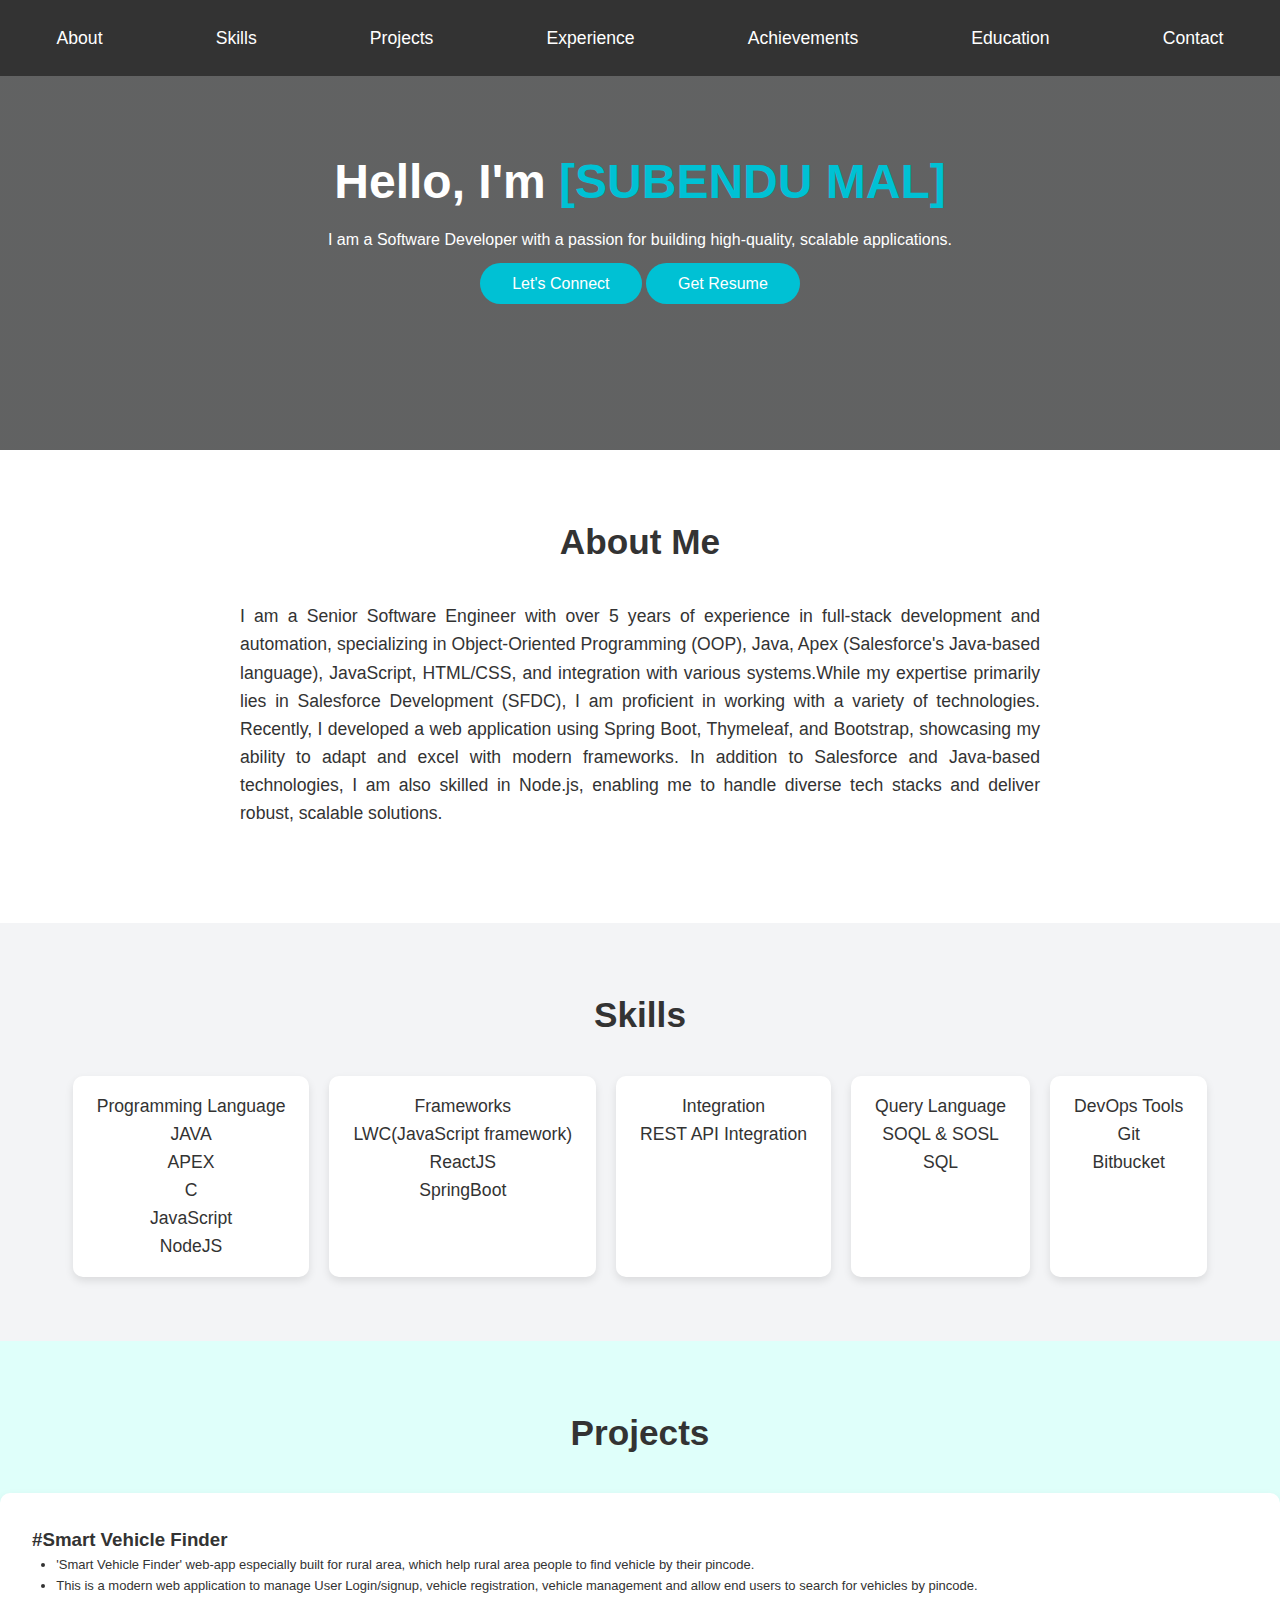
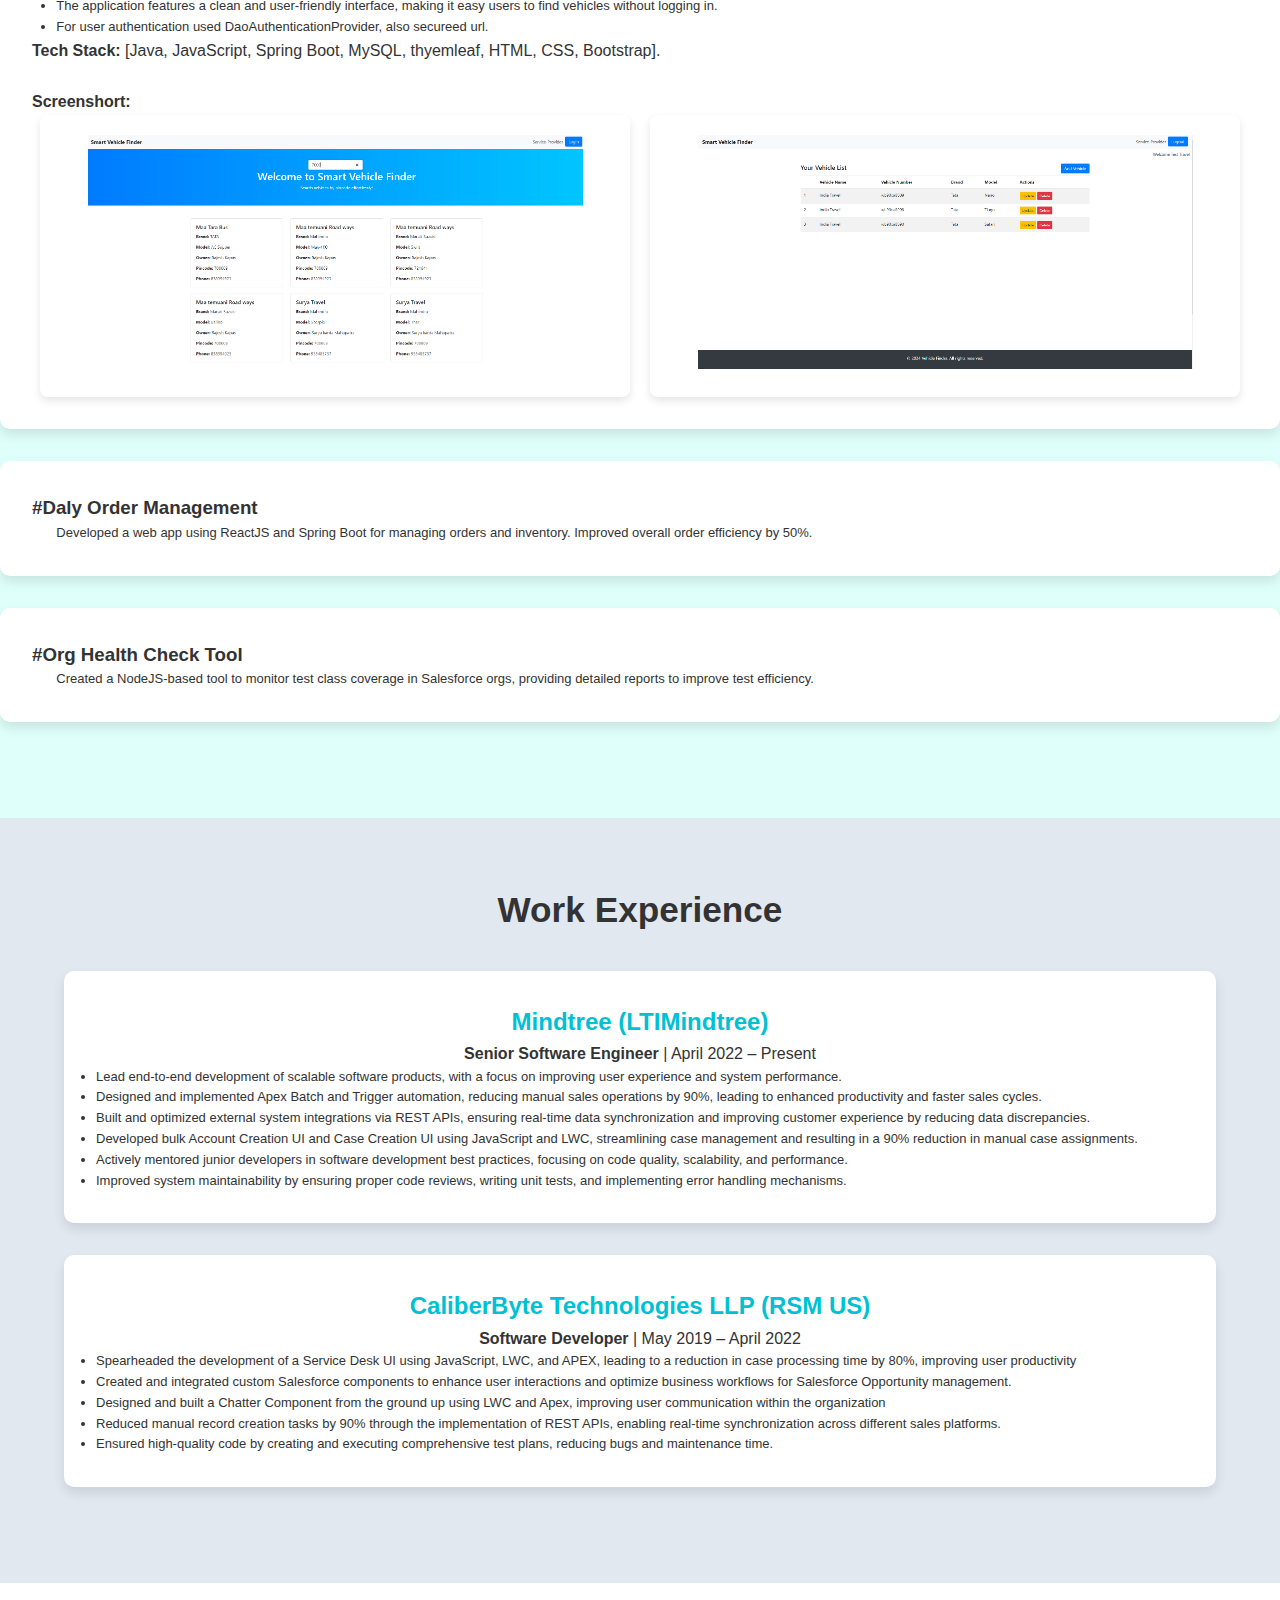
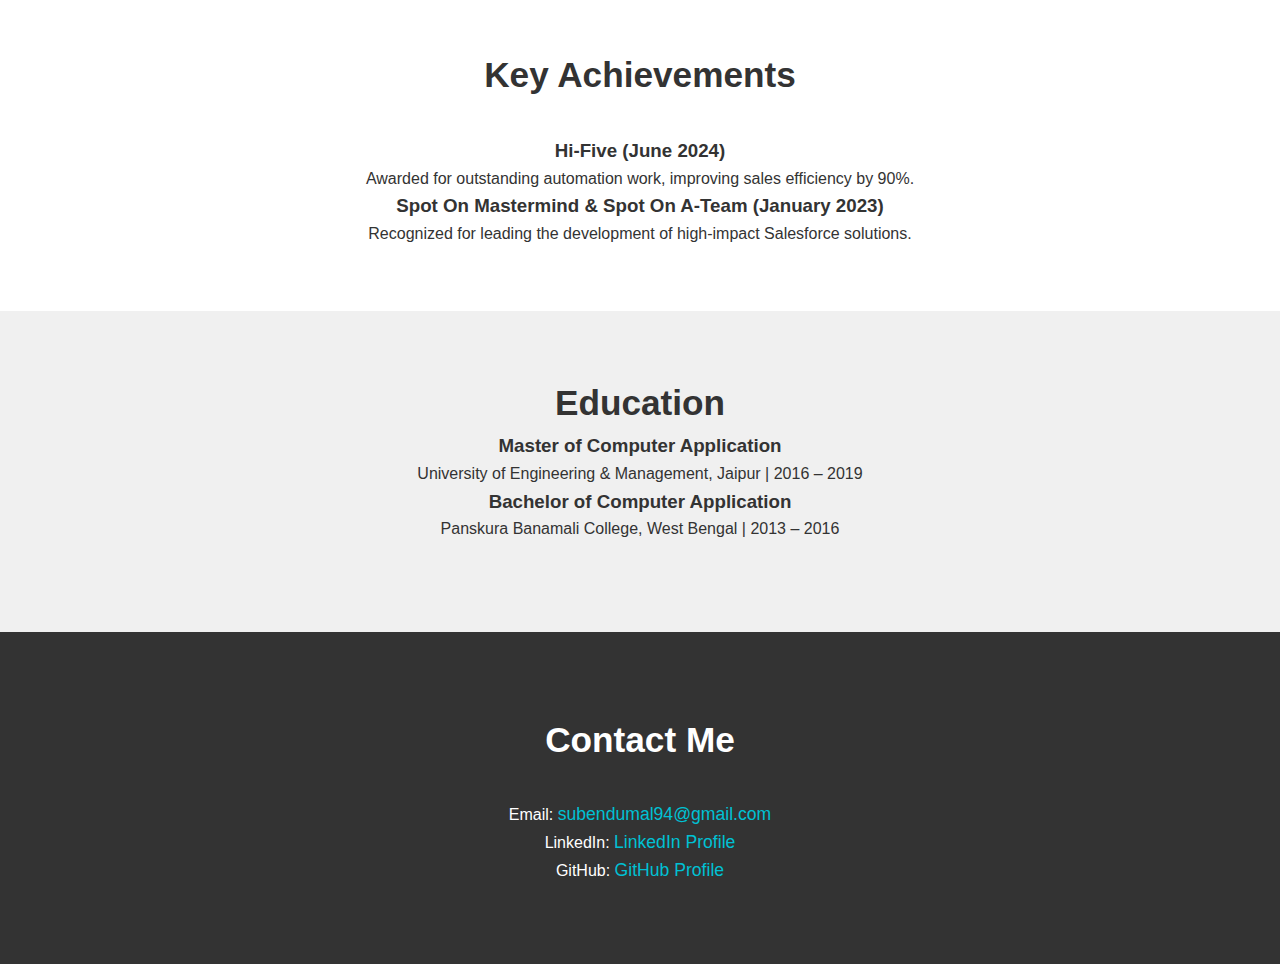
==== index.html @ 85cc753c "Update index.html" ====
<!DOCTYPE html>
<html lang="en">
<head>
    <meta charset="UTF-8">
    <meta name="viewport" content="width=device-width, initial-scale=1.0">
    <title>subendu | Portfolio</title>
    <link rel="stylesheet" href="style.css">
</head>
<body>
    <header class="header">
        <div class="container">
            <nav>
                <ul class="nav-links">
                    <li><a href="#about">About</a></li>
                    <li><a href="#skills">Skills</a></li>
                    <li><a href="#projects">Projects</a></li>
                    <li><a href="#experience">Experience</a></li>
                    <li><a href="#key-achivment">Achievements</a></li>
                    <li><a href="#education">Education</a></li>
                    <li><a href="#contact">Contact</a></li>
                </ul>
            </nav>
        </div>
    </header>

    <section id="home" class="home-section">
        <div class="home-content">
            <h1>Hello, I'm <span class="highlight">[SUBENDU MAL]</span></h1>
            <p style="padding-bottom: 3%;">I am a Software Developer with a passion for building high-quality, scalable
                applications.</p>
            <a href="#contact" class="btn-primary">Let's Connect</a>
            <a href="https://media.instahyre.com/resume/2824189/553684f0a5/Subendu_Mal.pdf" target="_blank" onclick=""
                class="btn-primary">Get Resume</a>
        </div>
    </section>

    <section id="about" class="about-section">
        <div class="container">
            <h2>About Me</h2>
            <p style="text-align: justify;">
                I am a Senior Software Engineer with over 5 years of experience in full-stack development and
                automation,
                specializing in Object-Oriented Programming (OOP), Java, Apex (Salesforce's Java-based language),
                JavaScript,
                HTML/CSS, and integration with various systems.While my expertise primarily lies in Salesforce
                Development (SFDC),
                I am proficient in working with a variety of technologies. Recently, I developed a web application using
                Spring Boot,
                Thymeleaf, and Bootstrap, showcasing my ability to adapt and excel with modern frameworks.
                In addition to Salesforce and Java-based technologies, I am also skilled in Node.js, enabling me to
                handle diverse
                tech stacks and deliver robust, scalable solutions.

            </p>
        </div>
    </section>

    <section id="skills" class="skills-section">
        <div class="container">
            <h2>Skills</h2>
            <ul>
                <li>
                    Programming Language
                    <div>JAVA</div>
                    <div>APEX</div>
                    <div>C</div>
                    <div>JavaScript</div>
                    <div>NodeJS</div>
                </li>
                <li> Frameworks
                    <div>LWC(JavaScript framework)</div>
                    <div>ReactJS</div>
                    <div>SpringBoot</div>
                </li>
                <li>Integration
                    <div>REST API Integration</div>
                </li>
                <li>Query Language
                    <div>SOQL & SOSL</div>
                    <div>SQL</div>
                </li>
                <li>DevOps Tools
                    <div>Git</div>
                    <div>Bitbucket</div>
                </li>
            </ul>
        </div>
    </section>

    <section id="projects" class="projects-section">
        <div class="container">
            <h2>Projects</h2>
            <div class="project">
                <div class="project-details">
                    <div>
                        <h3>#Smart Vehicle Finder</h3>

                    </div>


                    <ul class="project-description" style="list-style-type:disc">
                        <li><span>'Smart Vehicle Finder'</span> web-app especially built for rural area, which
                            help rural area people to find vehicle by their pincode. </li>
                        <li>This is a modern web application to manage User Login/signup, vehicle registration, vehicle
                            management and allow end users to search for vehicles by pincode. </li>
                        <li>The application features a clean and user-friendly interface, making it easy users to find
                            vehicles without logging in.</li>
                        <li>For user authentication used DaoAuthenticationProvider, also secureed url.</li>
                    </ul>
                    <strong>Tech Stack: </strong> [Java, JavaScript, Spring Boot, MySQL, thyemleaf, HTML, CSS,
                    Bootstrap].
                    <p></p>

                </div>
                <div class="project-screenshort">
                    <br />
                    <p><strong>Screenshort:</strong> </p>
                    <div class="grid-container">
                        <!-- Grid Item 1 -->
                        <div class="grid-item">
                            <img src="/asset/svf-home-page.png" title="Home page" class="screeshot-img"
                                alt="Home Page" />
                        </div>
                        <div class="grid-item">
                            <img src="/asset/svf-vehicle-owner-home.png" title="Vehicle Owner Home"
                                class="screeshot-img" alt="Home Page" />
                        </div>
                    </div>
                </div>

            </div>

            <div class="project">
                <div class="project-details">
                    <h3>#Daly Order Management</h3>
                    <p class="project-description">
                        Developed a web app using ReactJS and Spring Boot for managing orders and inventory. Improved
                        overall order efficiency by 50%.
                    </p>
                </div>

            </div>
            <div class="project">
                <div class="project-details">
                    <h3>#Org Health Check Tool</h3>
                    <p class="project-description">
                        Created a NodeJS-based tool to monitor test class coverage in Salesforce orgs, providing
                        detailed reports to improve test efficiency.
                    </p>
                </div>
            </div>
        </div>
    </section>

    <section id="experience" class="experience-section">
        <div class="container">
            <h2>Work Experience</h2>
            <div class="job">
                <h3>Mindtree (LTIMindtree)</h3>
                <p><strong>Senior Software Engineer</strong> | April 2022 – Present</p>
                <p></p>
                <ul style="list-style-type:disc; text-align: justify; font-size: small;">
                    <li>Lead end-to-end development of scalable software products, with a focus on
                        improving user experience and system performance.
                    </li>
                    <li>Designed and implemented Apex Batch and Trigger automation, reducing
                        manual sales operations by 90%, leading to enhanced productivity and faster
                        sales cycles.
                    </li>
                    <li>Built and optimized external system integrations via REST APIs, ensuring
                        real-time data synchronization and improving customer experience by
                        reducing data discrepancies.
                    </li>
                    <li>
                        Developed bulk Account Creation UI and Case Creation UI using JavaScript
                        and LWC, streamlining case management and resulting in a 90% reduction in
                        manual case assignments.

                    </li>
                    <li>
                        Actively mentored junior developers in software development best practices,
                        focusing on code quality, scalability, and performance.

                    </li>
                    <li>
                        Improved system maintainability by ensuring proper code reviews, writing unit
                        tests, and implementing error handling mechanisms.

                    </li>
                </ul>
            </div>
            <div class="job">
                <h3>CaliberByte Technologies LLP (RSM US)</h3>
                <p><strong>Software Developer</strong> | May 2019 – April 2022</p>
                <p></p>
                <ul style="list-style-type:disc; text-align: justify; font-size: small;">
                    <li>Spearheaded the development of a Service Desk UI using JavaScript,
                        LWC, and APEX, leading to a reduction in case processing time by 80%,
                        improving user productivity</li>
                    <li>Created and integrated custom Salesforce components to enhance user
                        interactions and optimize business workflows for Salesforce Opportunity
                        management.
                    </li>
                    <li>
                        Designed and built a Chatter Component from the ground up using LWC
                        and Apex, improving user communication within the organization
                    </li>
                    <li>
                        Reduced manual record creation tasks by 90% through the implementation
                        of REST APIs, enabling real-time synchronization across different sales
                        platforms.

                    </li>
                    <li>
                        Ensured high-quality code by creating and executing comprehensive test
                        plans, reducing bugs and maintenance time.
                    </li>
                </ul>
            </div>
        </div>
    </section>

    <section id="key-achivment" class="key-achivment">
        <div class="container">
            <h2>Key Achievements</h2>
            </div>
            <div>
                <h3>Hi-Five (June 2024)</h3>
                <p>Awarded for outstanding automation work, improving sales efficiency by 90%.</p>
            </div>
            <div>
                <h3>Spot On Mastermind & Spot On A-Team (January 2023)</h3>
                <p>Recognized for leading the development of high-impact Salesforce solutions.</p>
            </div>
        </div>
    </section>

    <section id="education" class="education-section">
        <div class="container">
            <h2 style="margin-bottom: 0rem;">Education</h2>
            <div class="education">
                <h3>Master of Computer Application</h3>
                <p>University of Engineering & Management, Jaipur
                    | 2016 – 2019</p>
            </div>
            <div style="margin-bottom: 2%;">
                <h3>Bachelor of Computer Application</h3>
                <p>Panskura Banamali College, West Bengal | 2013 – 2016</p>
            </div>
        </div>
    </section>

    <section id="contact" class="contact-section">
        <div class="container">
            <h2>Contact Me</h2>
            <ul>
                <li>Email: <a href="mailto:subendumal94@gmail.com">subendumal94@gmail.com</a></li>
                <li>LinkedIn: <a href="https://www.linkedin.com/in/subendu-mal" target="_blank">LinkedIn Profile</a>
                </li>
                <li>GitHub: <a href="https://github.com/subendu12345" target="_blank">GitHub Profile</a></li>
            </ul>
        </div>
    </section>


</body>
<script>
   
</script>
</html>
---- style.css ----
/* Reset and Basic Styles */
* {
    margin: 0;
    padding: 0;
    box-sizing: border-box;
}

body {
    font-family: 'Poppins', sans-serif;
    background-color: #f3f4f6;
    color: #333;
    line-height: 1.6;
    scroll-behavior: smooth;
}

a {
    text-decoration: none;
    color: inherit;
}

ul {
    list-style: none;
}

/* Header Styling */
.header {
    background-color: #333;
    padding: 1.5rem 0;
    position: fixed;
    width: 100%;
    top: 0;
    z-index: 999;
    transition: background-color 0.3s;
}

.header.scrolled {
    background-color: rgba(0, 0, 0, 0.8);
}

.nav-links {
    display: flex;
    justify-content: space-around;
    font-size: 1.1rem;
}

.nav-links a {
    color: #fff;
    padding: 0.5rem 1rem;
    transition: color 0.3s ease;
}

.nav-links a:hover {
    color: #00c1d4;
}

/* Home Section Styling */
.home-section {
    display: flex;
    align-items: center;
    justify-content: center;
    height: 50vh;
    background: linear-gradient(rgba(0, 0, 0, 0.6), rgba(0, 0, 0, 0.6)), url('your-background-image.jpg') center/cover no-repeat;
    color: white;
    text-align: center;
    padding: 0 20px;
}

.home-content h1 {
    font-size: 3rem;
    margin-bottom: 1rem;
    line-height: 1.2;
}

.highlight {
    color: #00c1d4;
}

.btn-primary {
    background-color: #00c1d4;
    padding: 0.75rem 2rem;
    color: white;
    border-radius: 30px;
    font-size: 1rem;
    transition: background-color 0.3s ease;
    margin-top: 1.5rem;
}

.btn-primary:hover {
    background-color: #009ca8;
}

/* Sections */
section {
    padding: 4rem 0;
    text-align: center;
}

h2 {
    margin-bottom: 2rem;
    font-size: 2.2rem;
}

/* About Section */
.about-section {
    background-color: #fff;
    padding: 5%;
}

.about-section p {
    font-size: 1.1rem;
    margin-bottom: 2rem;
    max-width: 800px;
    margin-left: auto;
    margin-right: auto;
}

/* Skills Section */
.skills-section {
    background-color: #f3f4f6;
}

.skills-section ul {
    display: flex;
    justify-content: center;
    flex-wrap: wrap;
    gap: 20px;
}

.skills-section ul li {
    background-color: #fff;
    padding: 1rem 1.5rem;
    border-radius: 10px;
    box-shadow: 0 4px 8px rgba(0, 0, 0, 0.1);
    font-size: 1.1rem;
    transition: transform 0.3s;
}

.skills-section ul li:hover {
    transform: translateY(-5px);
}

/* Experience Section */
.experience-section {
    background-color: #e2e8f0;
    padding: 5%;
}

.job {
    background-color: white;
    margin-bottom: 2rem;
    padding: 2rem;
    border-radius: 10px;
    box-shadow: 0 6px 12px rgba(0, 0, 0, 0.1);
    transition: box-shadow 0.3s ease;
}

.job:hover {
    box-shadow: 0 10px 20px rgba(0, 0, 0, 0.15);
}

.job h3 {
    font-size: 1.5rem;
    color: #00c1d4;
}

/* Projects Section */
.projects-section {
    background-color: #dffffa;
}

.project {
    background-color: #ffffff;
    margin-bottom: 2rem;
    padding: 2rem;
    border-radius: 10px;
    box-shadow: 0 6px 12px rgba(0, 0, 0, 0.1);
    transition: box-shadow 0.3s ease;
}

.project:hover {
    box-shadow: 0 10px 20px rgba(0, 0, 0, 0.15);
}

/* Contact Section */
.contact-section {
    background-color: #333;
    color: white;
    padding: 5rem 0;
}

.contact-section ul li a {
    color: #00c1d4;
    font-size: 1.1rem;
    margin-bottom: 10px;
}

.education-section{
    background-color: #f0f0f0
   
}

.key-achivment{
    background-color: #ffffff;
}
.project-details{
    text-align: justify;
}
.project-description{
    padding-left: 2%;
    font-size: 13px;
    width: 80%;
}

.project-screenshort{
    text-align: justify;
}
.screeshot-img{
    width: 90%;
}

.grid-container {
    display: grid; /* Enable grid layout */
    grid-template-columns: repeat(2, 1fr); /* 3 equal columns */
    gap: 20px; /* Space between items */
    grid-template-rows: auto; /* Rows will adjust based on content */
    max-width: 1200px;
    margin: 0 auto;
}

/* Style for each grid item */
.grid-item {
    
    padding: 20px;
    text-align: center;
    border-radius: 8px;
    box-shadow: 0 4px 8px rgba(0, 0, 0, 0.1);
}

/* Responsive design: Adjust grid on smaller screens */
@media screen and (max-width: 768px) {
    .grid-container {
        grid-template-columns: repeat(2, 1fr); /* 2 columns on smaller screens */
    }
}

@media screen and (max-width: 480px) {
    .grid-container {
        grid-template-columns: 1fr; /* 1 column on extra small screens */
    }
}
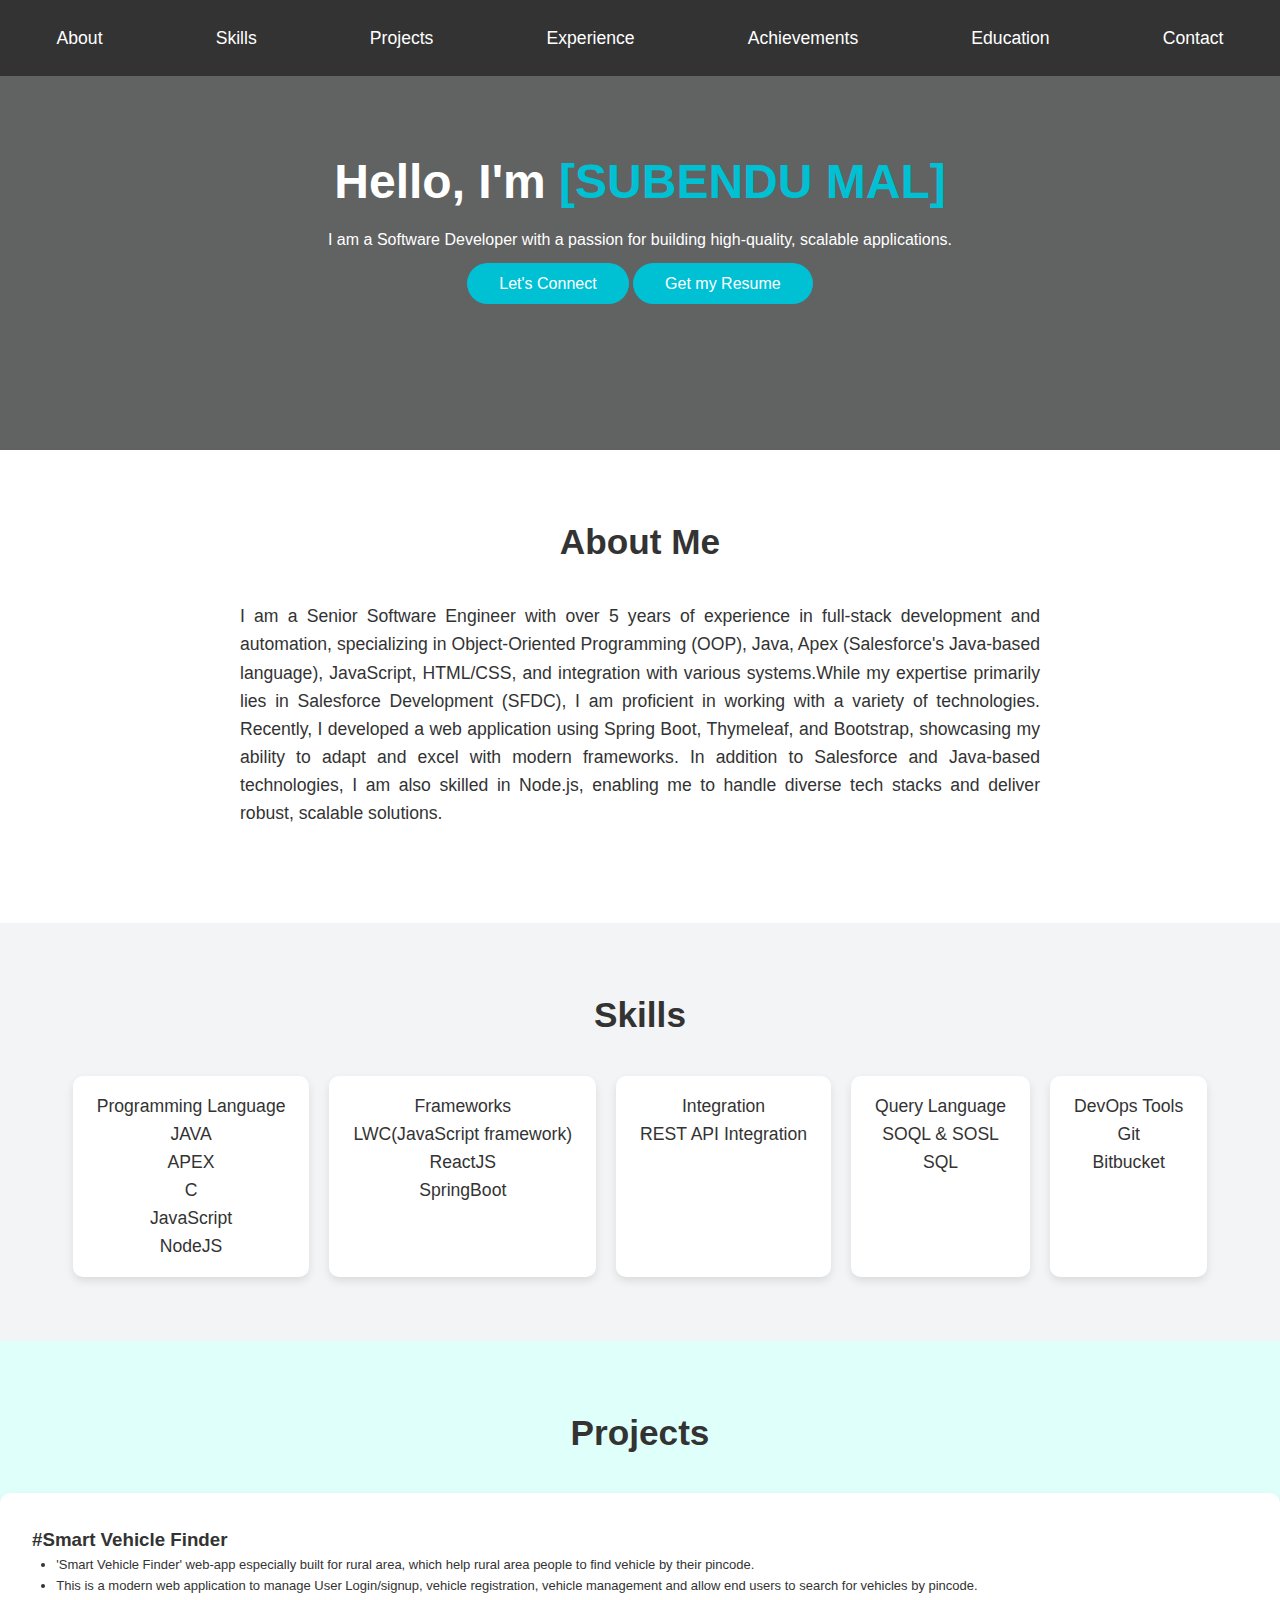
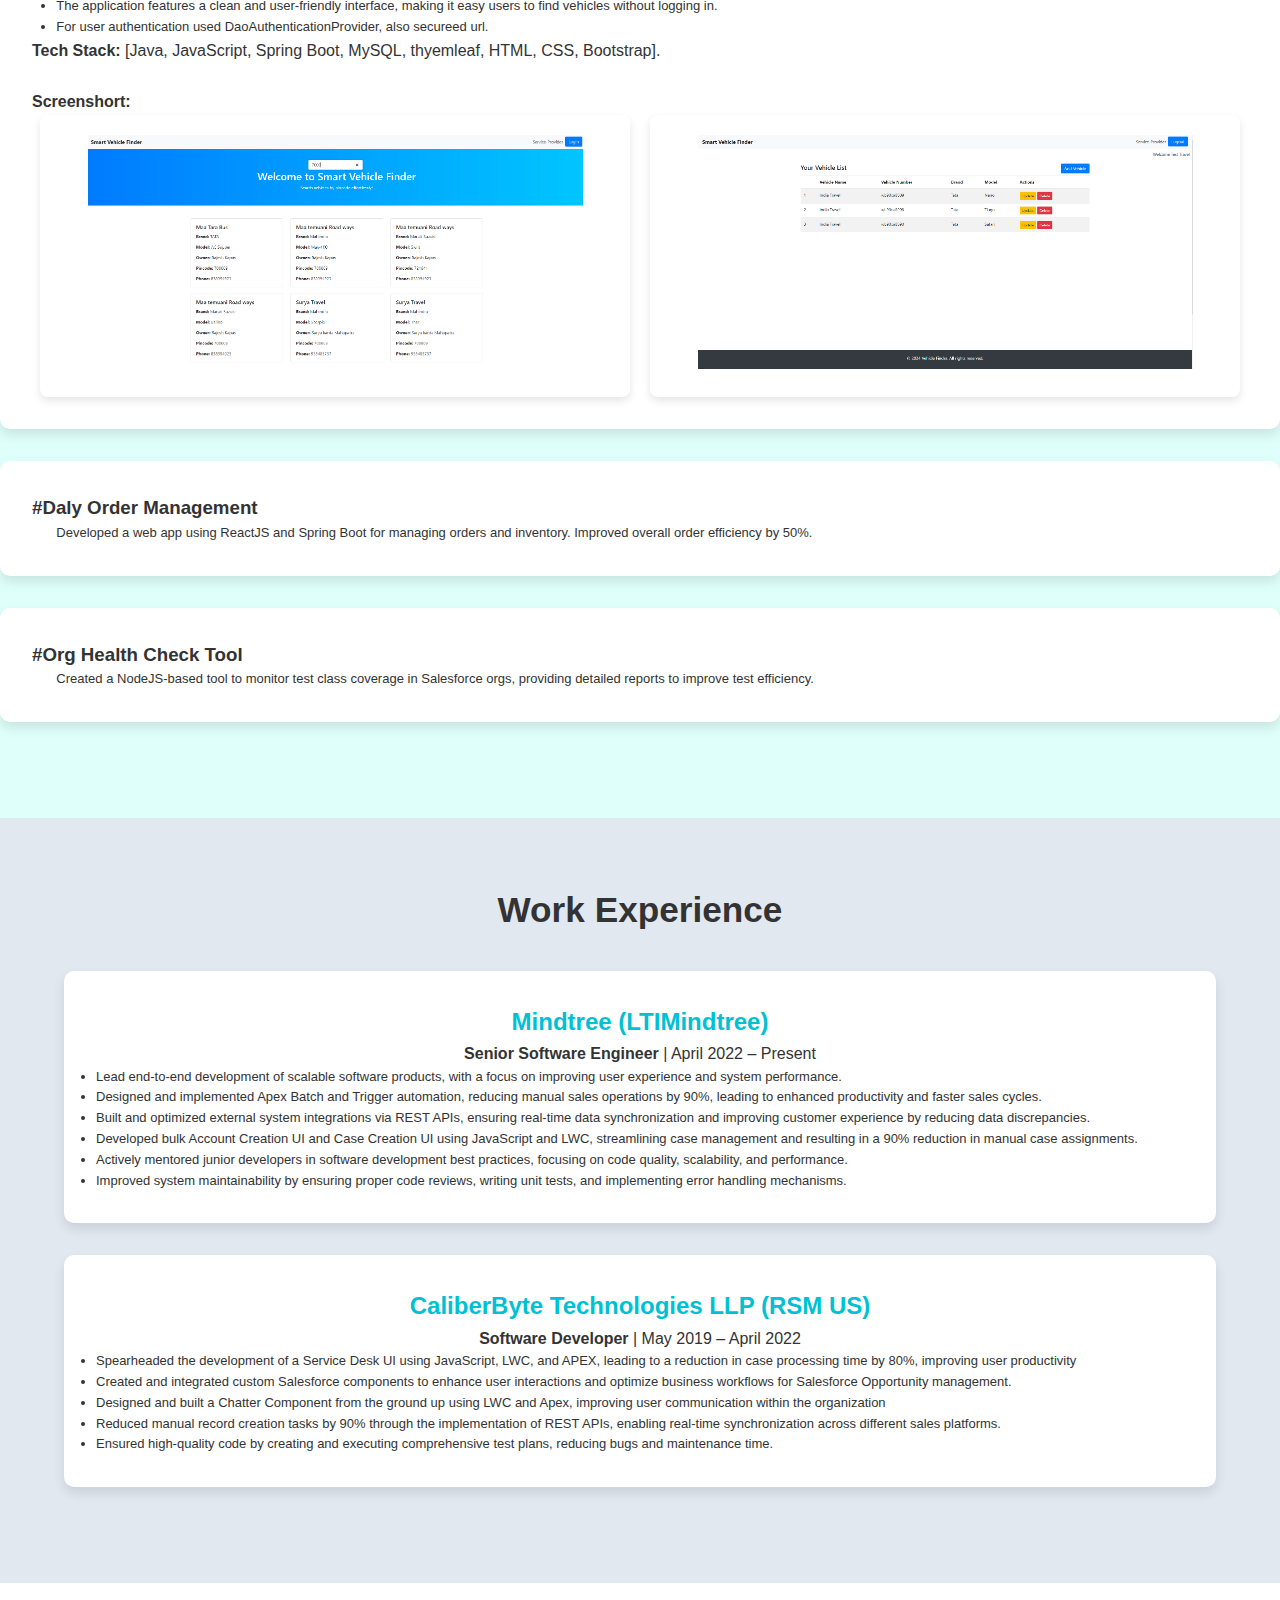
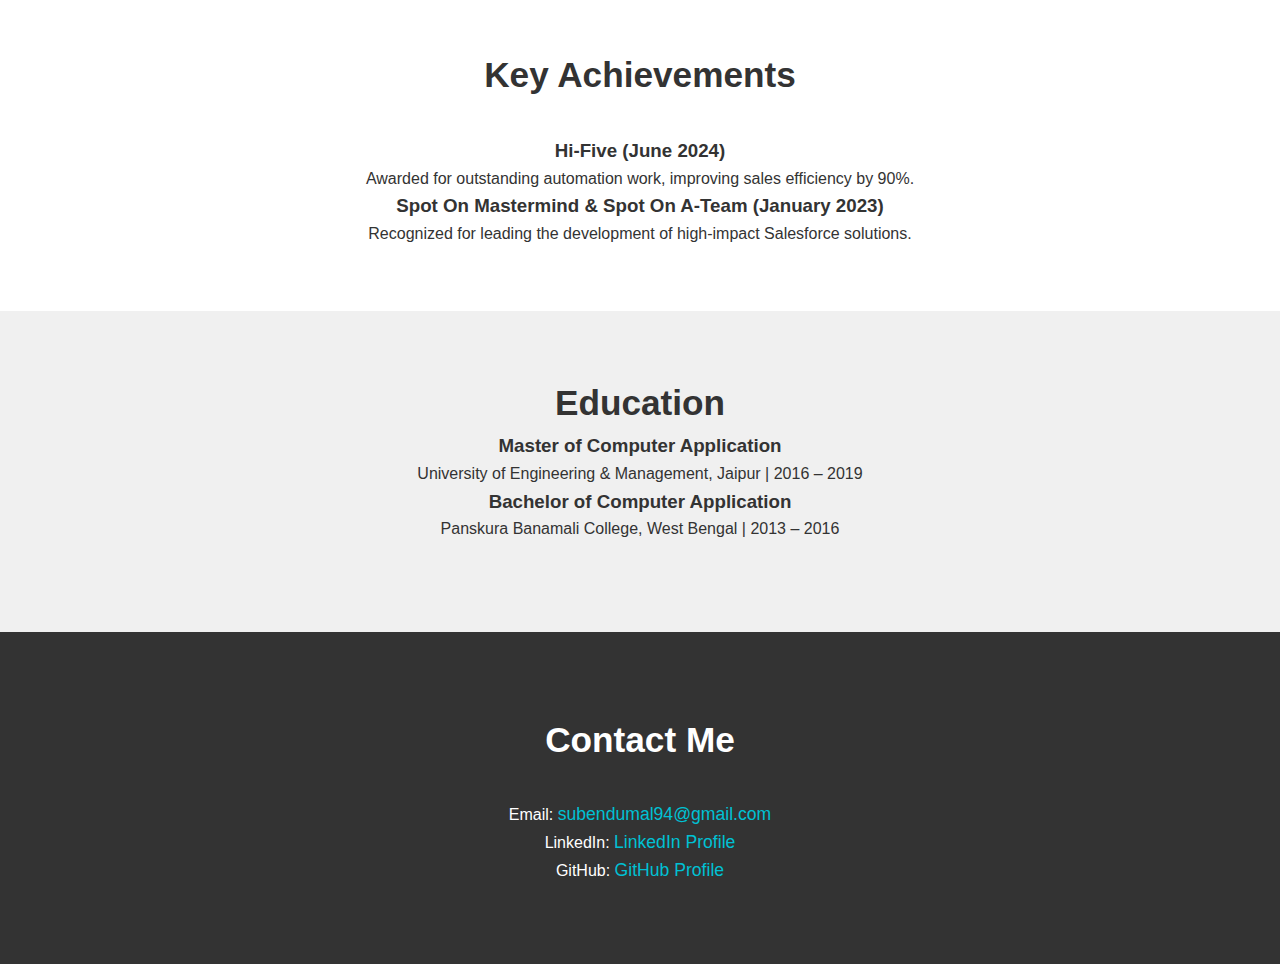
==== commit d73d2c6d: "commit" ====
--- a/index.html
+++ b/index.html
@@ -1,11 +1,13 @@
 <!DOCTYPE html>
 <html lang="en">
+
 <head>
     <meta charset="UTF-8">
     <meta name="viewport" content="width=device-width, initial-scale=1.0">
     <title>subendu | Portfolio</title>
     <link rel="stylesheet" href="style.css">
 </head>
+
 <body>
     <header class="header">
         <div class="container">
@@ -29,8 +31,8 @@
             <p style="padding-bottom: 3%;">I am a Software Developer with a passion for building high-quality, scalable
                 applications.</p>
             <a href="#contact" class="btn-primary">Let's Connect</a>
-            <a href="https://media.instahyre.com/resume/2824189/553684f0a5/Subendu_Mal.pdf" target="_blank" onclick=""
-                class="btn-primary">Get Resume</a>
+            <a href="https://media.instahyre.com/resume/2824189/15f192206b/Subendu_Mal.pdf" target="_blank" onclick=""
+                class="btn-primary">Get my Resume</a>
         </div>
     </section>
 
@@ -265,6 +267,7 @@
 
 </body>
 <script>
-   
+
 </script>
+
 </html>
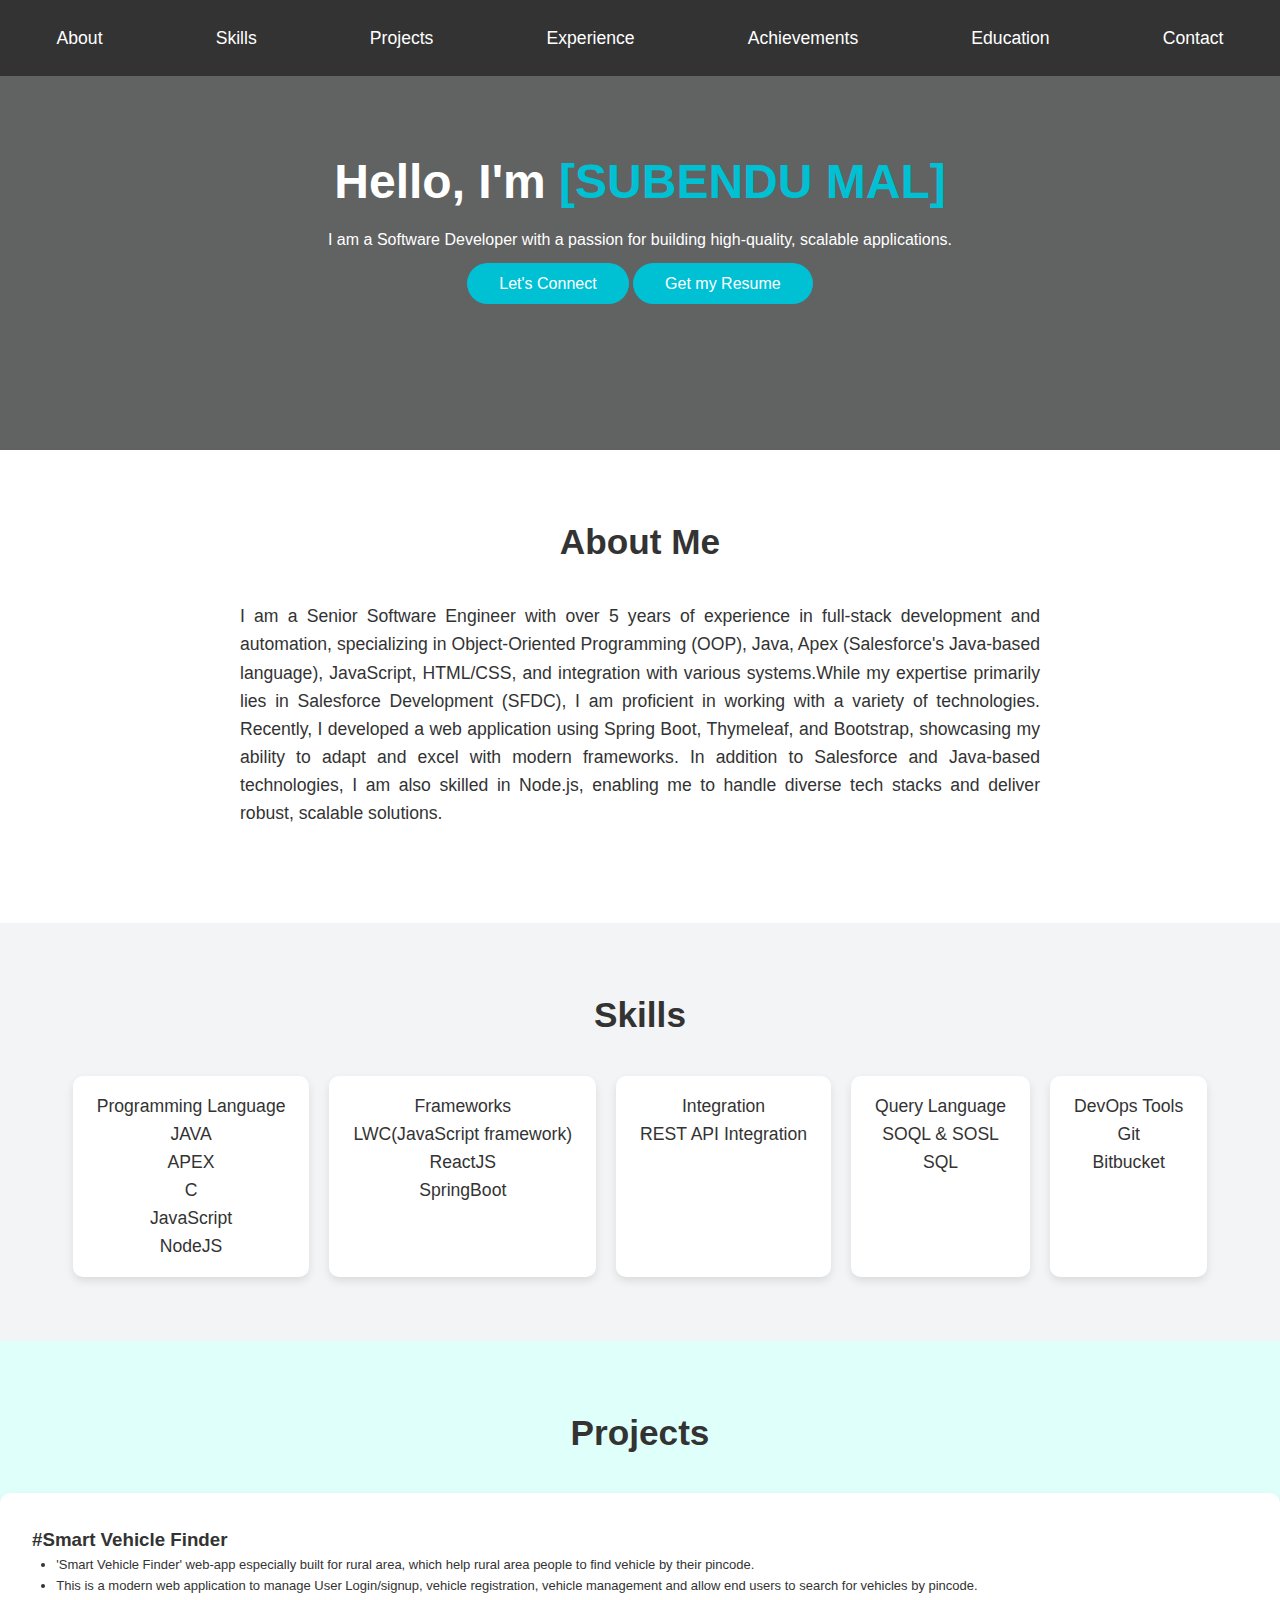
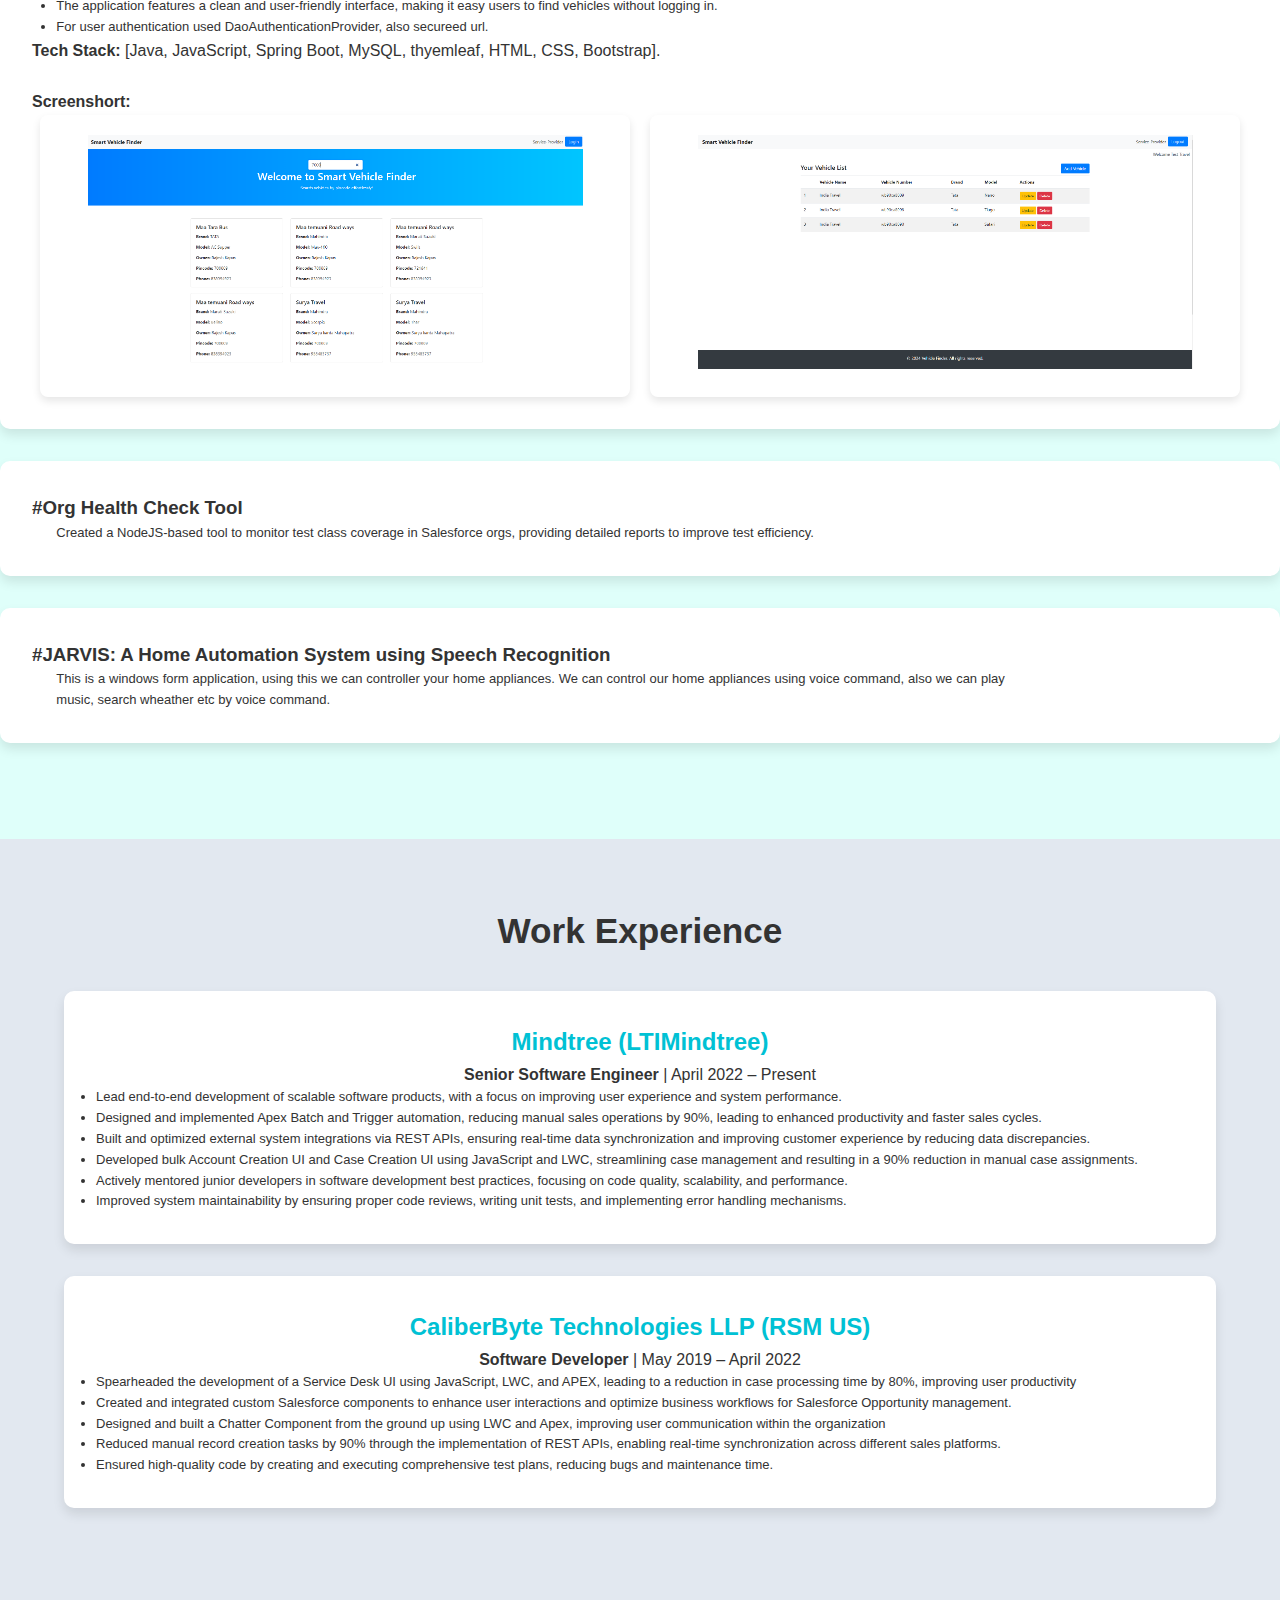
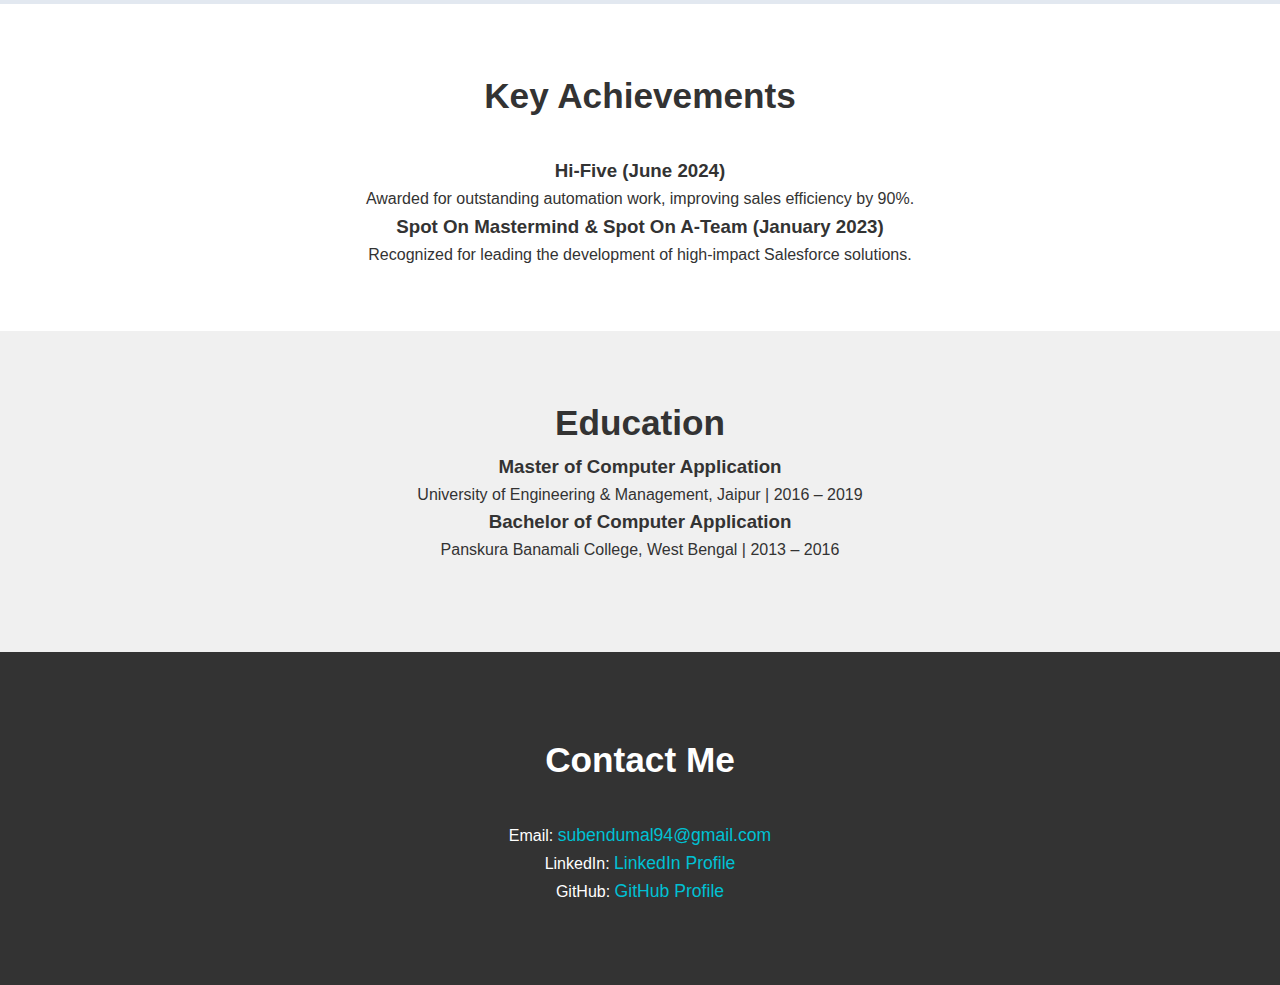
==== commit 05b57389: "edit page" ====
--- a/index.html
+++ b/index.html
@@ -134,20 +134,20 @@
 
             <div class="project">
                 <div class="project-details">
-                    <h3>#Daly Order Management</h3>
-                    <p class="project-description">
-                        Developed a web app using ReactJS and Spring Boot for managing orders and inventory. Improved
-                        overall order efficiency by 50%.
-                    </p>
-                </div>
-
-            </div>
-            <div class="project">
-                <div class="project-details">
                     <h3>#Org Health Check Tool</h3>
                     <p class="project-description">
                         Created a NodeJS-based tool to monitor test class coverage in Salesforce orgs, providing
                         detailed reports to improve test efficiency.
+                    </p>
+                </div>
+
+            </div>
+            <div class="project">
+                <div class="project-details">
+                    <h3>#JARVIS: A Home Automation System using Speech Recognition</h3>
+                    <p class="project-description">
+                        This is a windows form application, using this we can controller your home appliances.
+                        We can control our home appliances using voice command, also we can play music, search wheather etc by voice command.  
                     </p>
                 </div>
             </div>
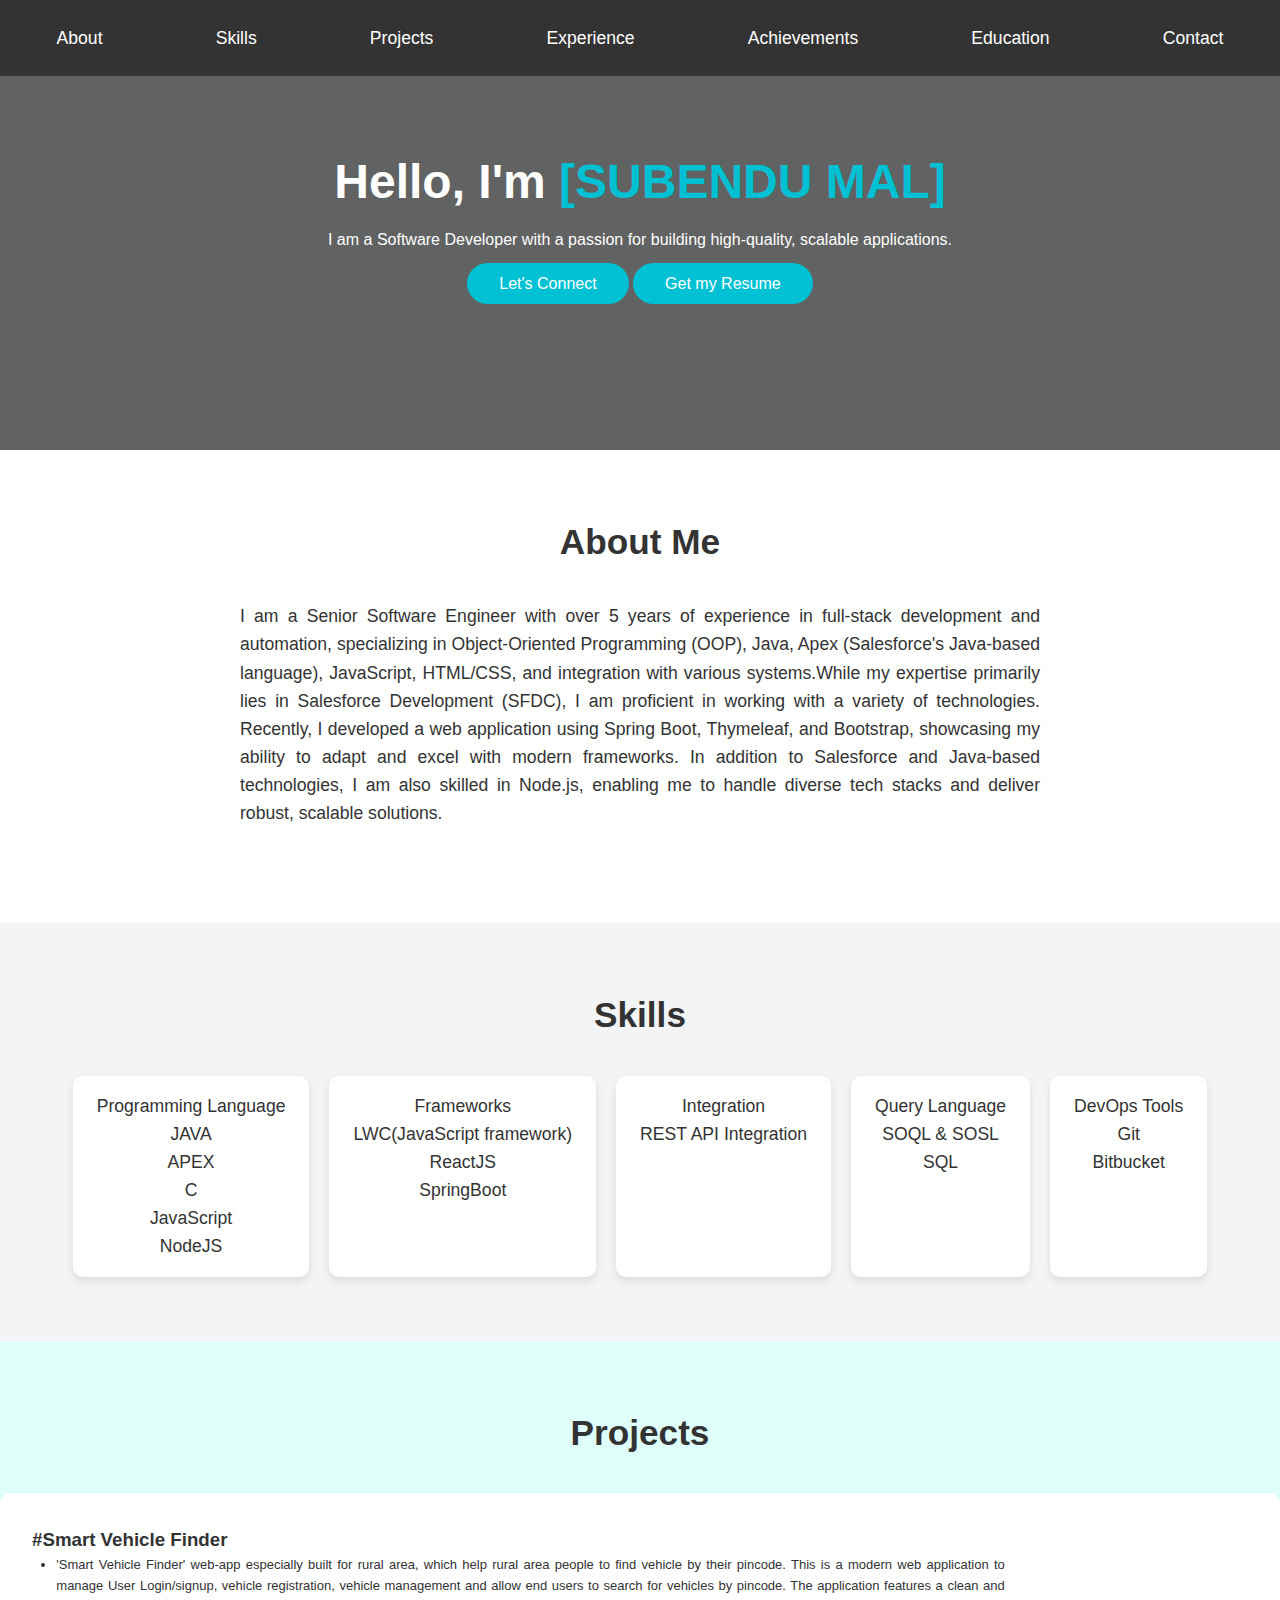
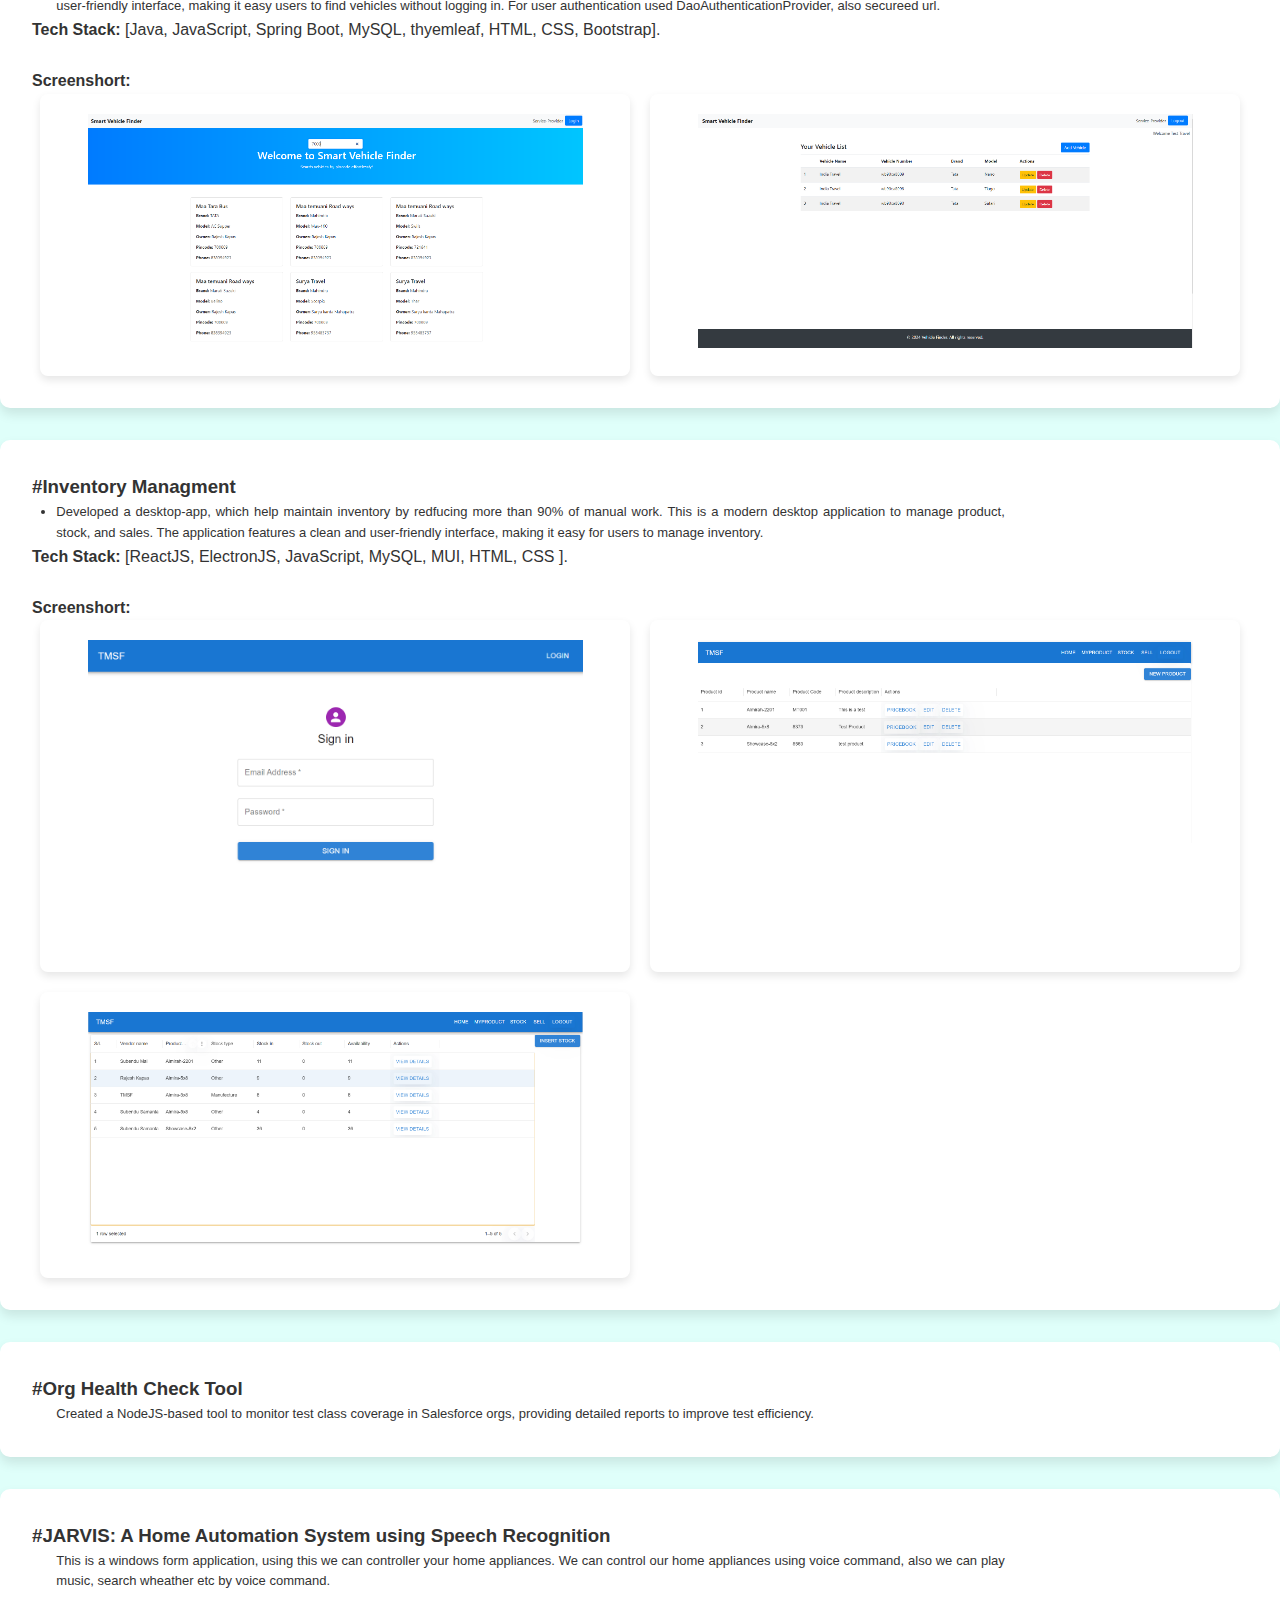
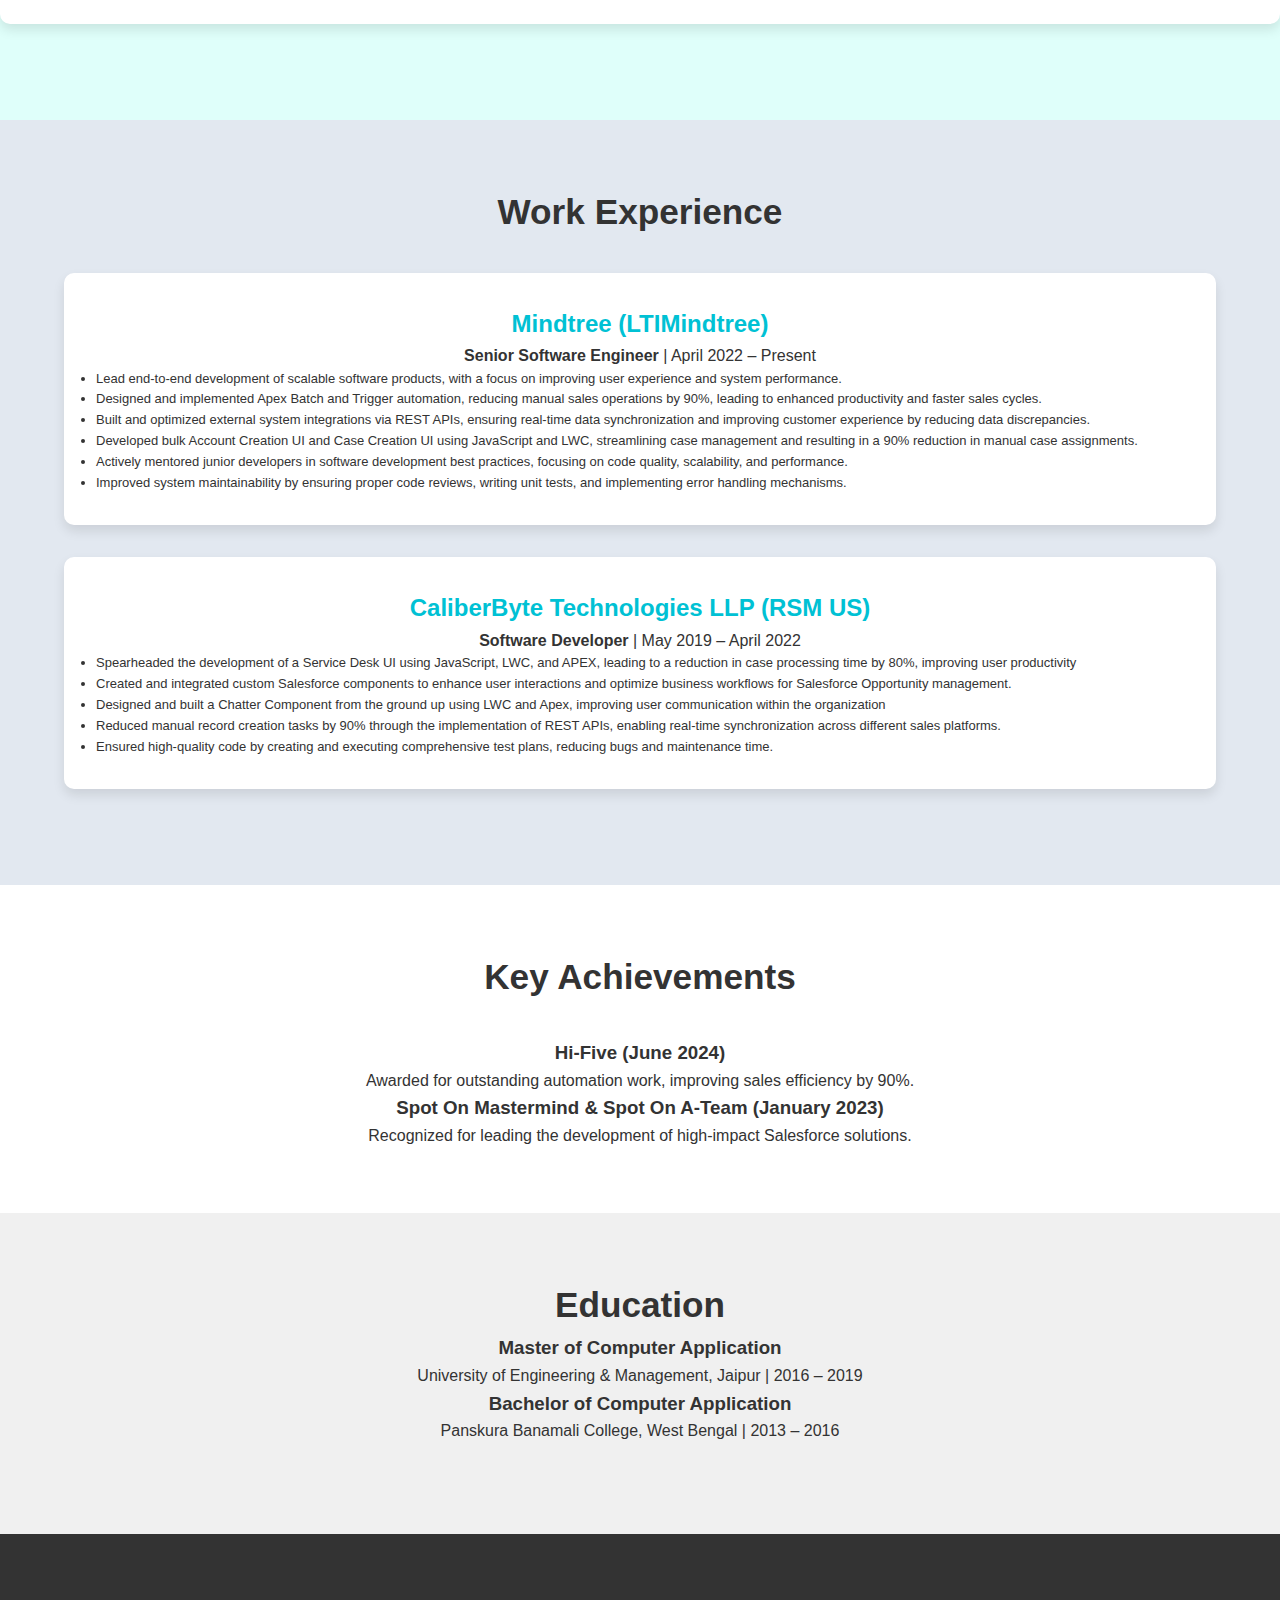
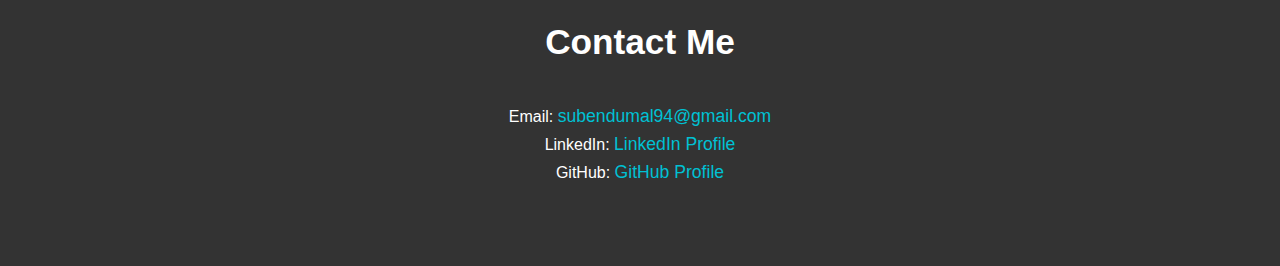
==== commit 4cf627cd: "added another project" ====
--- a/index.html
+++ b/index.html
@@ -96,18 +96,15 @@
                 <div class="project-details">
                     <div>
                         <h3>#Smart Vehicle Finder</h3>
-
                     </div>
-
-
                     <ul class="project-description" style="list-style-type:disc">
                         <li><span>'Smart Vehicle Finder'</span> web-app especially built for rural area, which
-                            help rural area people to find vehicle by their pincode. </li>
-                        <li>This is a modern web application to manage User Login/signup, vehicle registration, vehicle
-                            management and allow end users to search for vehicles by pincode. </li>
-                        <li>The application features a clean and user-friendly interface, making it easy users to find
-                            vehicles without logging in.</li>
-                        <li>For user authentication used DaoAuthenticationProvider, also secureed url.</li>
+                            help rural area people to find vehicle by their pincode.
+                        This is a modern web application to manage User Login/signup, vehicle registration, vehicle
+                            management and allow end users to search for vehicles by pincode.
+                        The application features a clean and user-friendly interface, making it easy users to find
+                            vehicles without logging in.
+                        For user authentication used DaoAuthenticationProvider, also secureed url.</li>
                     </ul>
                     <strong>Tech Stack: </strong> [Java, JavaScript, Spring Boot, MySQL, thyemleaf, HTML, CSS,
                     Bootstrap].
@@ -120,12 +117,52 @@
                     <div class="grid-container">
                         <!-- Grid Item 1 -->
                         <div class="grid-item">
-                            <img src="/asset/svf-home-page.png" title="Home page" class="screeshot-img"
+                            <img src="/asset/svf-home-page.png" onclick="handleOpen(this)" title="Home page" class="screeshot-img"
                                 alt="Home Page" />
                         </div>
                         <div class="grid-item">
-                            <img src="/asset/svf-vehicle-owner-home.png" title="Vehicle Owner Home"
+                            <img src="/asset/svf-vehicle-owner-home.png" onclick="handleOpen(this)" title="Vehicle Owner Home"
                                 class="screeshot-img" alt="Home Page" />
+                        </div>
+                    </div>
+                </div>
+
+            </div>
+
+            <!-- Inventory Managment -->
+            <div class="project">
+                <div class="project-details">
+                    <div>
+                        <h3>#Inventory Managment</h3>
+                    </div>
+                    <ul class="project-description" style="list-style-type:disc">
+                        <li>Developed a desktop-app, which help maintain inventory by redfucing more than 90% of manual work.
+                        This is a modern desktop application to manage product, stock, and sales.
+                        The application features a clean and user-friendly interface, making it easy for users to manage inventory.
+
+                        </li>
+                        
+                    </ul>
+                    <strong>Tech Stack: </strong> [ReactJS, ElectronJS, JavaScript, MySQL, MUI, HTML, CSS ].
+                    <p></p>
+
+                </div>
+                <div class="project-screenshort">
+                    <br />
+                    <p><strong>Screenshort:</strong> </p>
+                    <div class="grid-container">
+                        <!-- Grid Item 1 -->
+                        <div class="grid-item">
+                            <img src="/asset/tmsf_Login_Page.png"  onclick="handleOpen(this)" title="Login page"  class="screeshot-img"
+                                alt="Login Page" />
+                        </div>
+                        <div class="grid-item">
+                            <img src="/asset/tmsf_Product.png" onclick="handleOpen(this)" title="Product"
+                                class="screeshot-img" alt="Product Page" />
+                        </div>
+                        <div class="grid-item">
+                            <img src="/asset/tmsf_Stock.png" onclick="handleOpen(this)" title="Stock"
+                                class="screeshot-img" alt="Stock Page" />
                         </div>
                     </div>
                 </div>
@@ -267,7 +304,10 @@
 
 </body>
 <script>
-
+    function handleOpen(event) {
+        window.open(event.src, '_blank');
+        console.log("I am don", event.id)
+    }
 </script>
 
 </html>
--- a/style.css
+++ b/style.css
@@ -216,6 +216,7 @@
 }
 .screeshot-img{
     width: 90%;
+    cursor: pointer;
 }
 
 .grid-container {
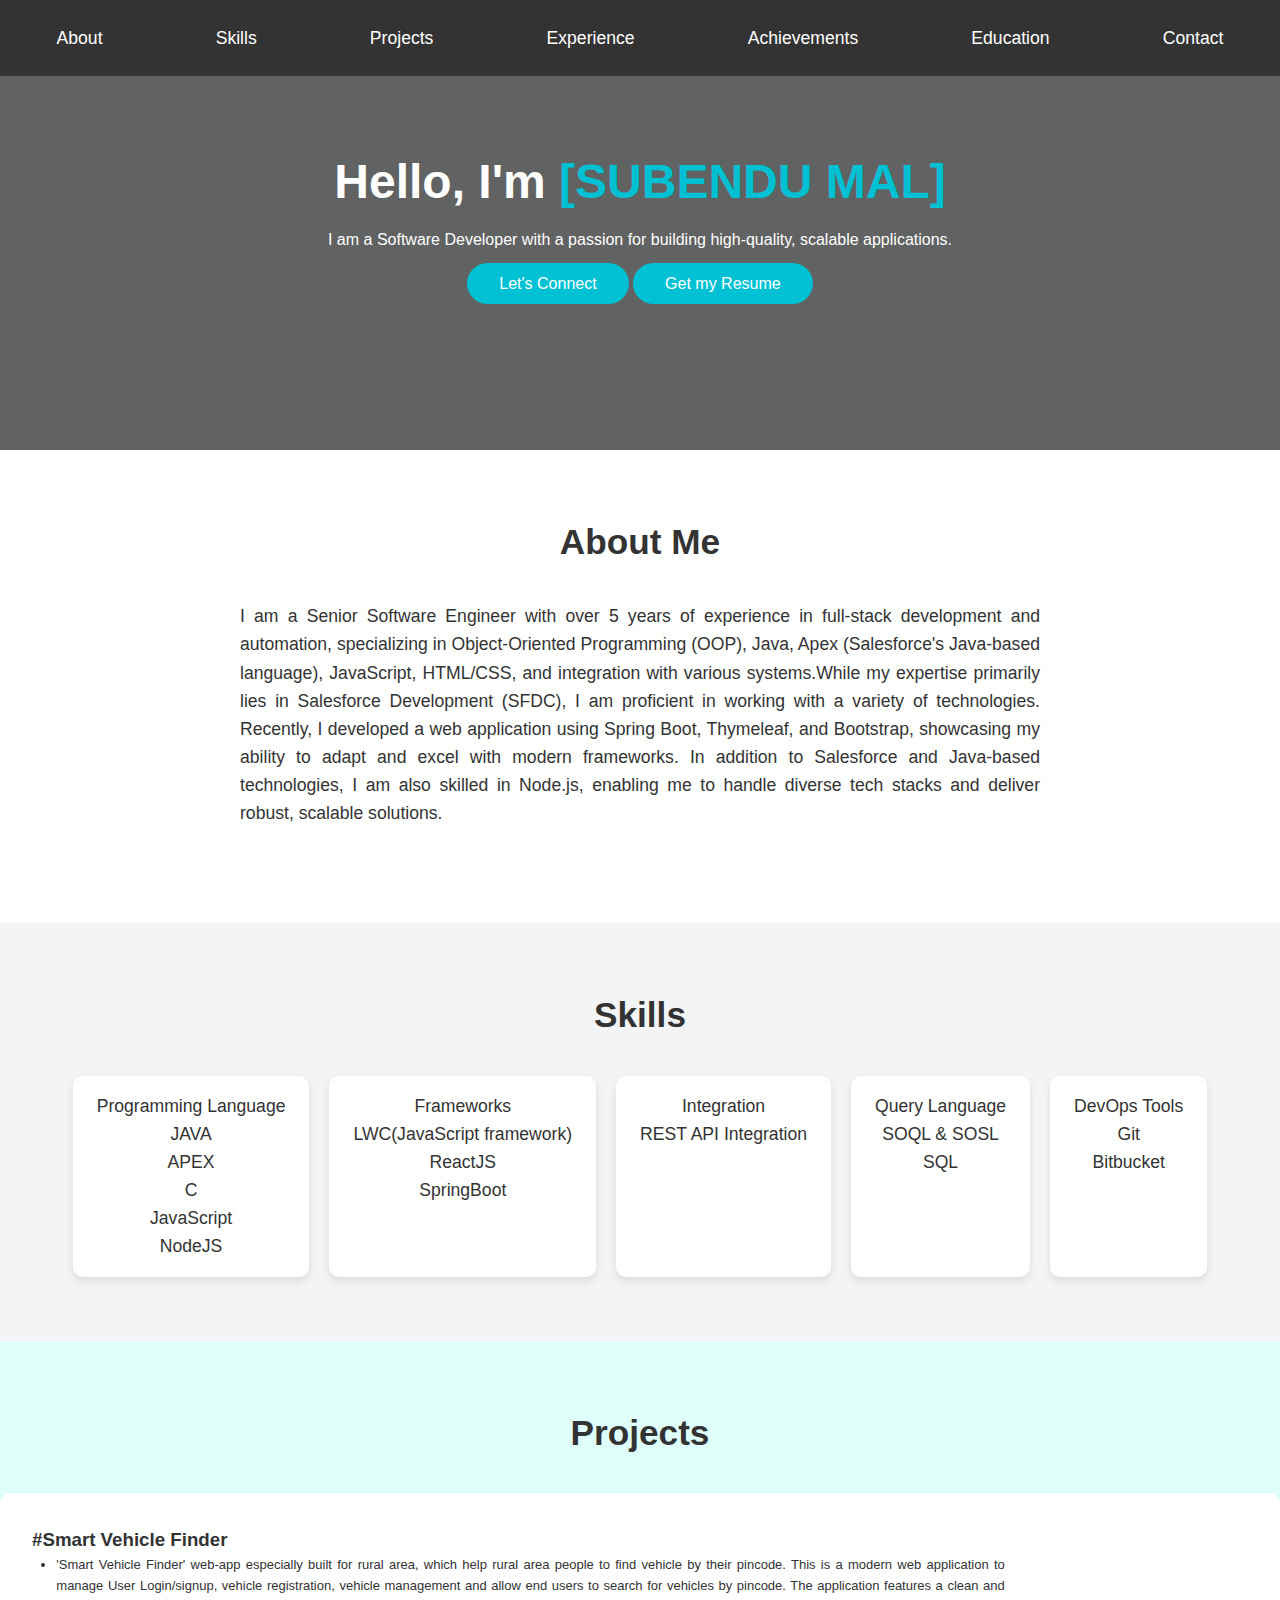
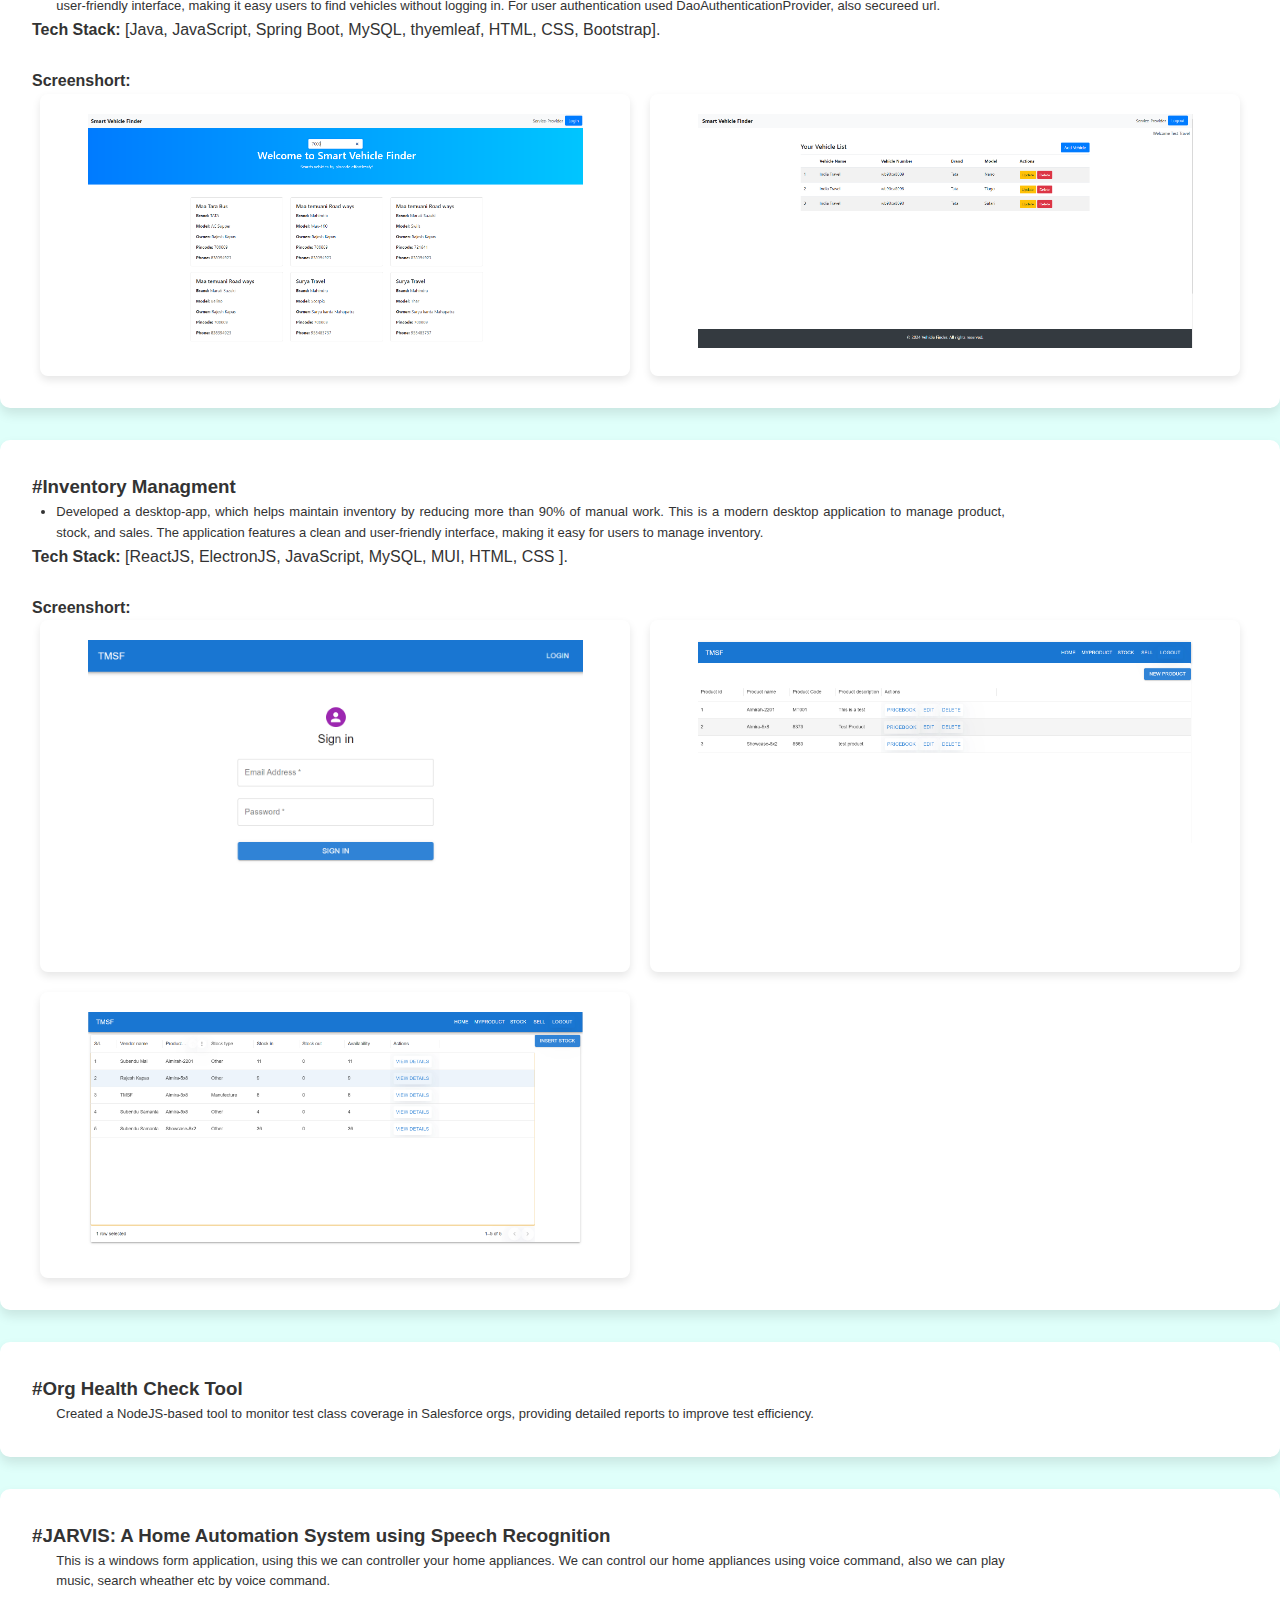
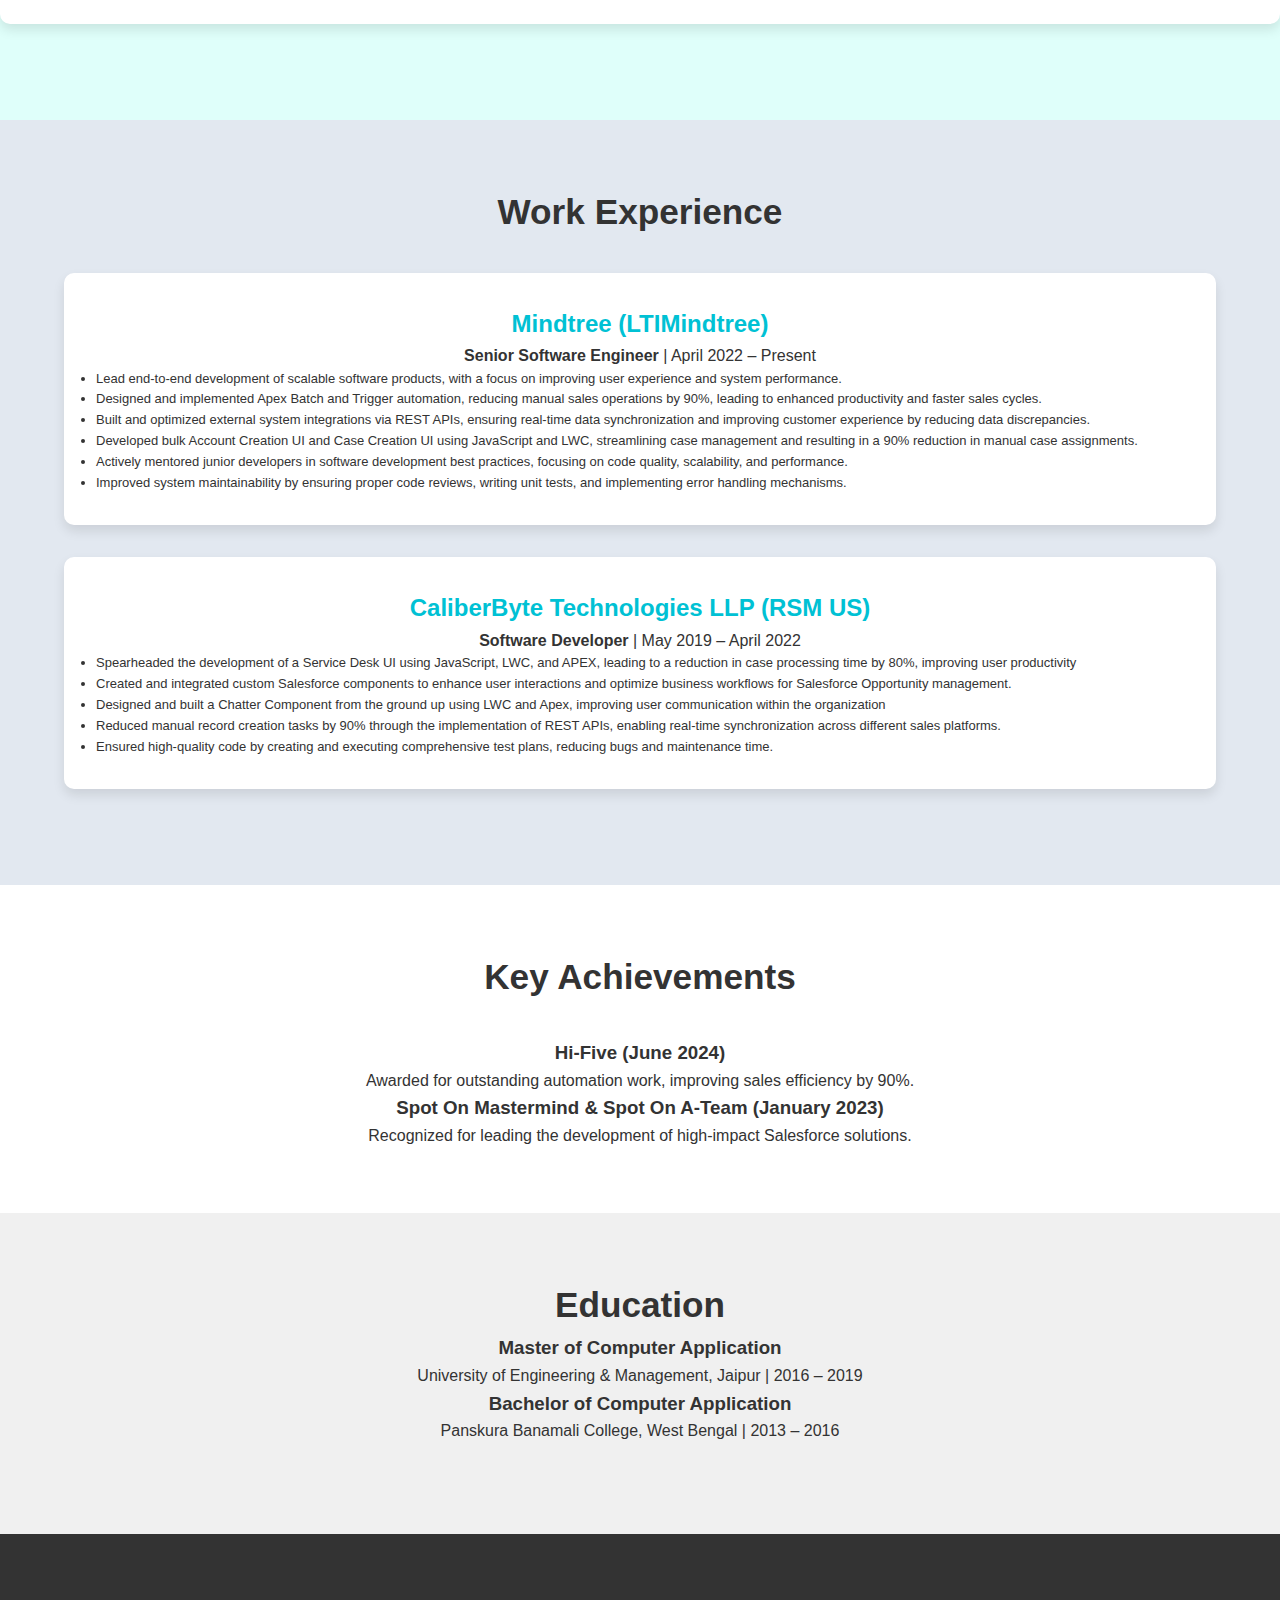
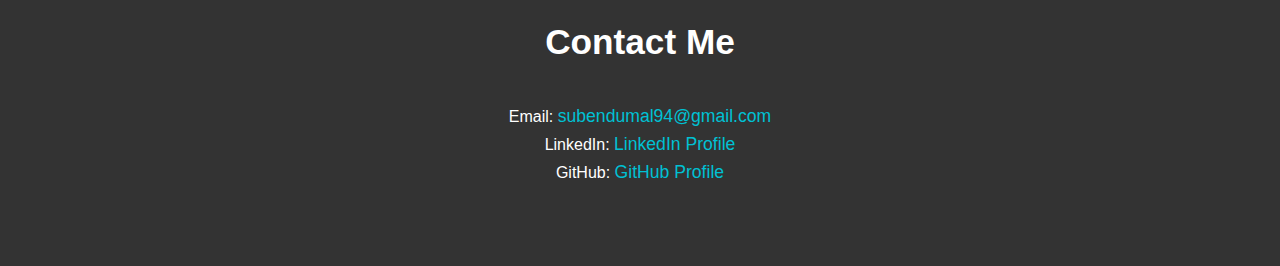
==== commit 57a86b27: "fixed spell" ====
--- a/index.html
+++ b/index.html
@@ -100,11 +100,11 @@
                     <ul class="project-description" style="list-style-type:disc">
                         <li><span>'Smart Vehicle Finder'</span> web-app especially built for rural area, which
                             help rural area people to find vehicle by their pincode.
-                        This is a modern web application to manage User Login/signup, vehicle registration, vehicle
+                            This is a modern web application to manage User Login/signup, vehicle registration, vehicle
                             management and allow end users to search for vehicles by pincode.
-                        The application features a clean and user-friendly interface, making it easy users to find
+                            The application features a clean and user-friendly interface, making it easy users to find
                             vehicles without logging in.
-                        For user authentication used DaoAuthenticationProvider, also secureed url.</li>
+                            For user authentication used DaoAuthenticationProvider, also secureed url.</li>
                     </ul>
                     <strong>Tech Stack: </strong> [Java, JavaScript, Spring Boot, MySQL, thyemleaf, HTML, CSS,
                     Bootstrap].
@@ -117,12 +117,12 @@
                     <div class="grid-container">
                         <!-- Grid Item 1 -->
                         <div class="grid-item">
-                            <img src="/asset/svf-home-page.png" onclick="handleOpen(this)" title="Home page" class="screeshot-img"
-                                alt="Home Page" />
-                        </div>
-                        <div class="grid-item">
-                            <img src="/asset/svf-vehicle-owner-home.png" onclick="handleOpen(this)" title="Vehicle Owner Home"
+                            <img src="/asset/svf-home-page.png" onclick="handleOpen(this)" title="Home page"
                                 class="screeshot-img" alt="Home Page" />
+                        </div>
+                        <div class="grid-item">
+                            <img src="/asset/svf-vehicle-owner-home.png" onclick="handleOpen(this)"
+                                title="Vehicle Owner Home" class="screeshot-img" alt="Home Page" />
                         </div>
                     </div>
                 </div>
@@ -136,12 +136,14 @@
                         <h3>#Inventory Managment</h3>
                     </div>
                     <ul class="project-description" style="list-style-type:disc">
-                        <li>Developed a desktop-app, which help maintain inventory by redfucing more than 90% of manual work.
-                        This is a modern desktop application to manage product, stock, and sales.
-                        The application features a clean and user-friendly interface, making it easy for users to manage inventory.
+                        <li>Developed a desktop-app, which helps maintain inventory by reducing more than 90% of manual
+                            work. This is a modern desktop application to manage product, stock, and sales. The
+                            application features a clean and user-friendly interface, making it easy for users to manage
+                            inventory.
+
 
                         </li>
-                        
+
                     </ul>
                     <strong>Tech Stack: </strong> [ReactJS, ElectronJS, JavaScript, MySQL, MUI, HTML, CSS ].
                     <p></p>
@@ -153,8 +155,8 @@
                     <div class="grid-container">
                         <!-- Grid Item 1 -->
                         <div class="grid-item">
-                            <img src="/asset/tmsf_Login_Page.png"  onclick="handleOpen(this)" title="Login page"  class="screeshot-img"
-                                alt="Login Page" />
+                            <img src="/asset/tmsf_Login_Page.png" onclick="handleOpen(this)" title="Login page"
+                                class="screeshot-img" alt="Login Page" />
                         </div>
                         <div class="grid-item">
                             <img src="/asset/tmsf_Product.png" onclick="handleOpen(this)" title="Product"
@@ -184,7 +186,8 @@
                     <h3>#JARVIS: A Home Automation System using Speech Recognition</h3>
                     <p class="project-description">
                         This is a windows form application, using this we can controller your home appliances.
-                        We can control our home appliances using voice command, also we can play music, search wheather etc by voice command.  
+                        We can control our home appliances using voice command, also we can play music, search wheather
+                        etc by voice command.
                     </p>
                 </div>
             </div>
@@ -262,15 +265,15 @@
     <section id="key-achivment" class="key-achivment">
         <div class="container">
             <h2>Key Achievements</h2>
-            </div>
-            <div>
-                <h3>Hi-Five (June 2024)</h3>
-                <p>Awarded for outstanding automation work, improving sales efficiency by 90%.</p>
-            </div>
-            <div>
-                <h3>Spot On Mastermind & Spot On A-Team (January 2023)</h3>
-                <p>Recognized for leading the development of high-impact Salesforce solutions.</p>
-            </div>
+        </div>
+        <div>
+            <h3>Hi-Five (June 2024)</h3>
+            <p>Awarded for outstanding automation work, improving sales efficiency by 90%.</p>
+        </div>
+        <div>
+            <h3>Spot On Mastermind & Spot On A-Team (January 2023)</h3>
+            <p>Recognized for leading the development of high-impact Salesforce solutions.</p>
+        </div>
         </div>
     </section>
 
@@ -310,4 +313,4 @@
     }
 </script>
 
-</html>
+</html>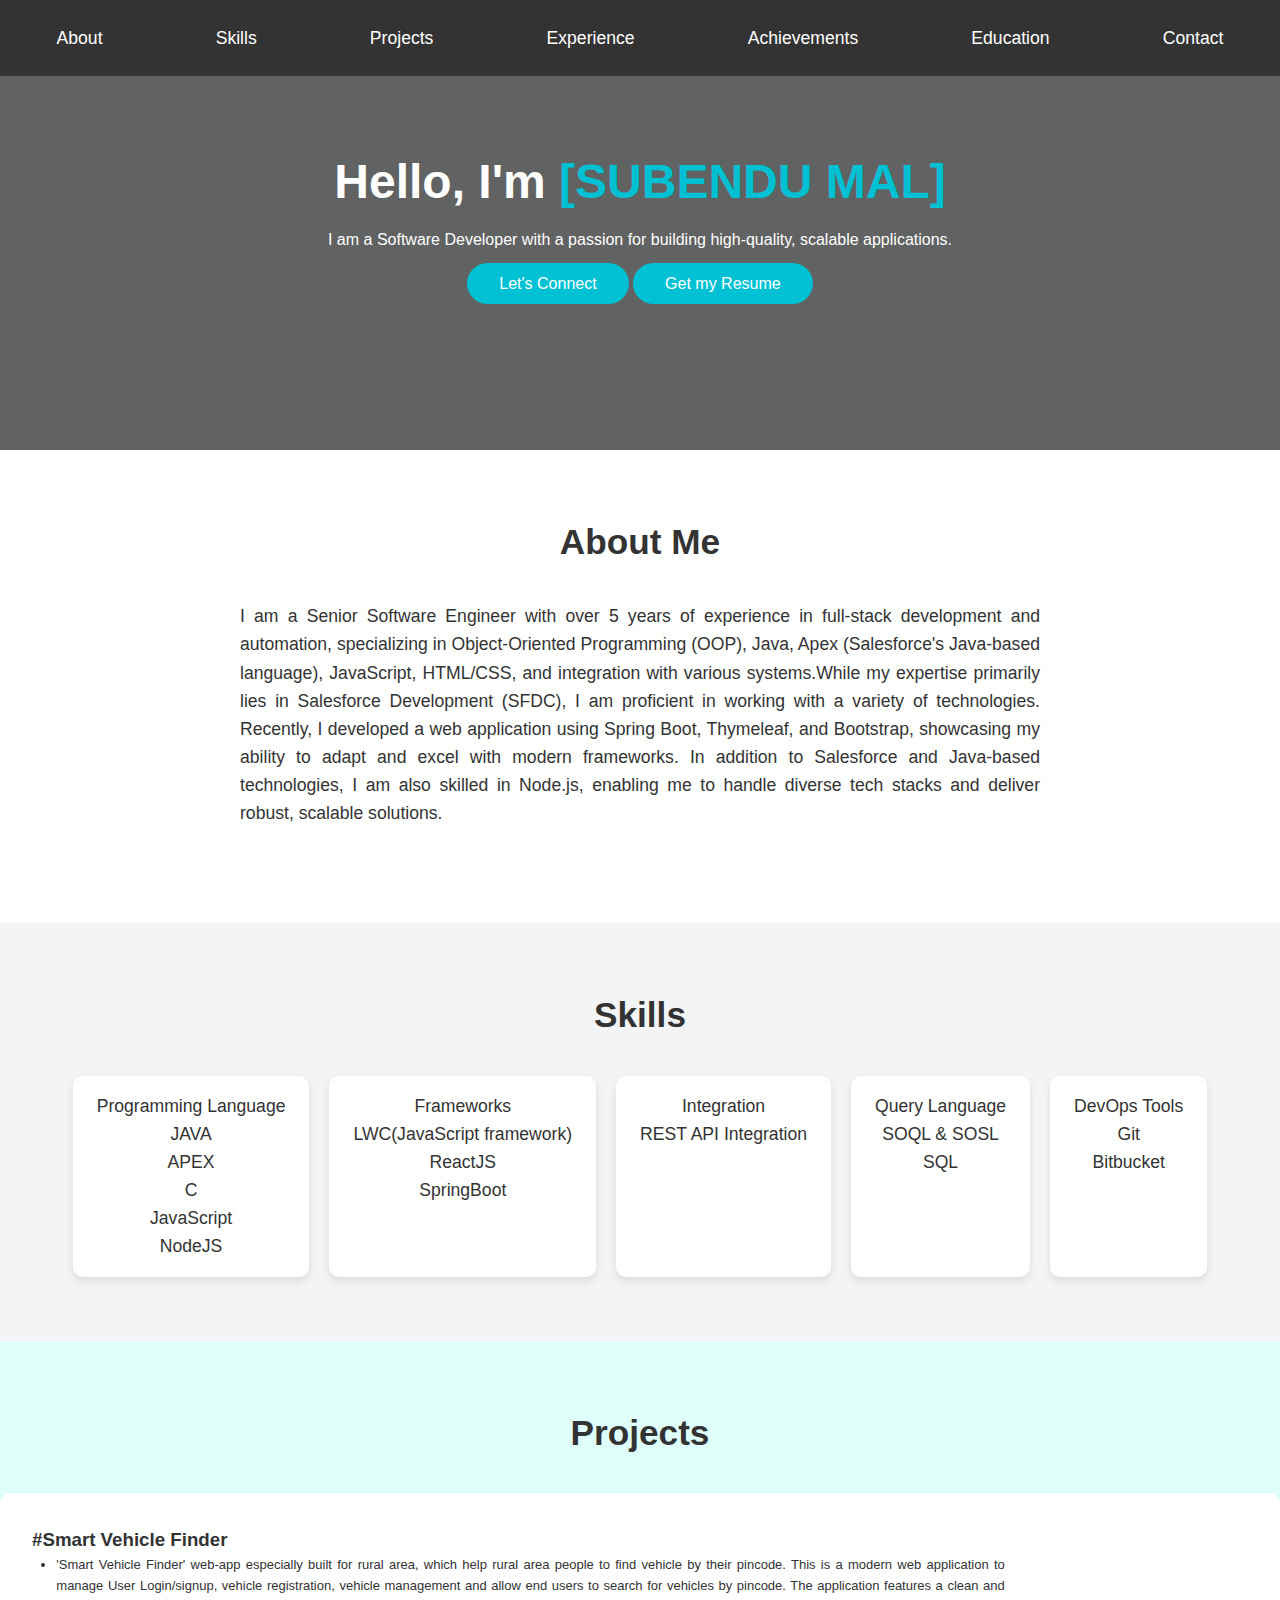
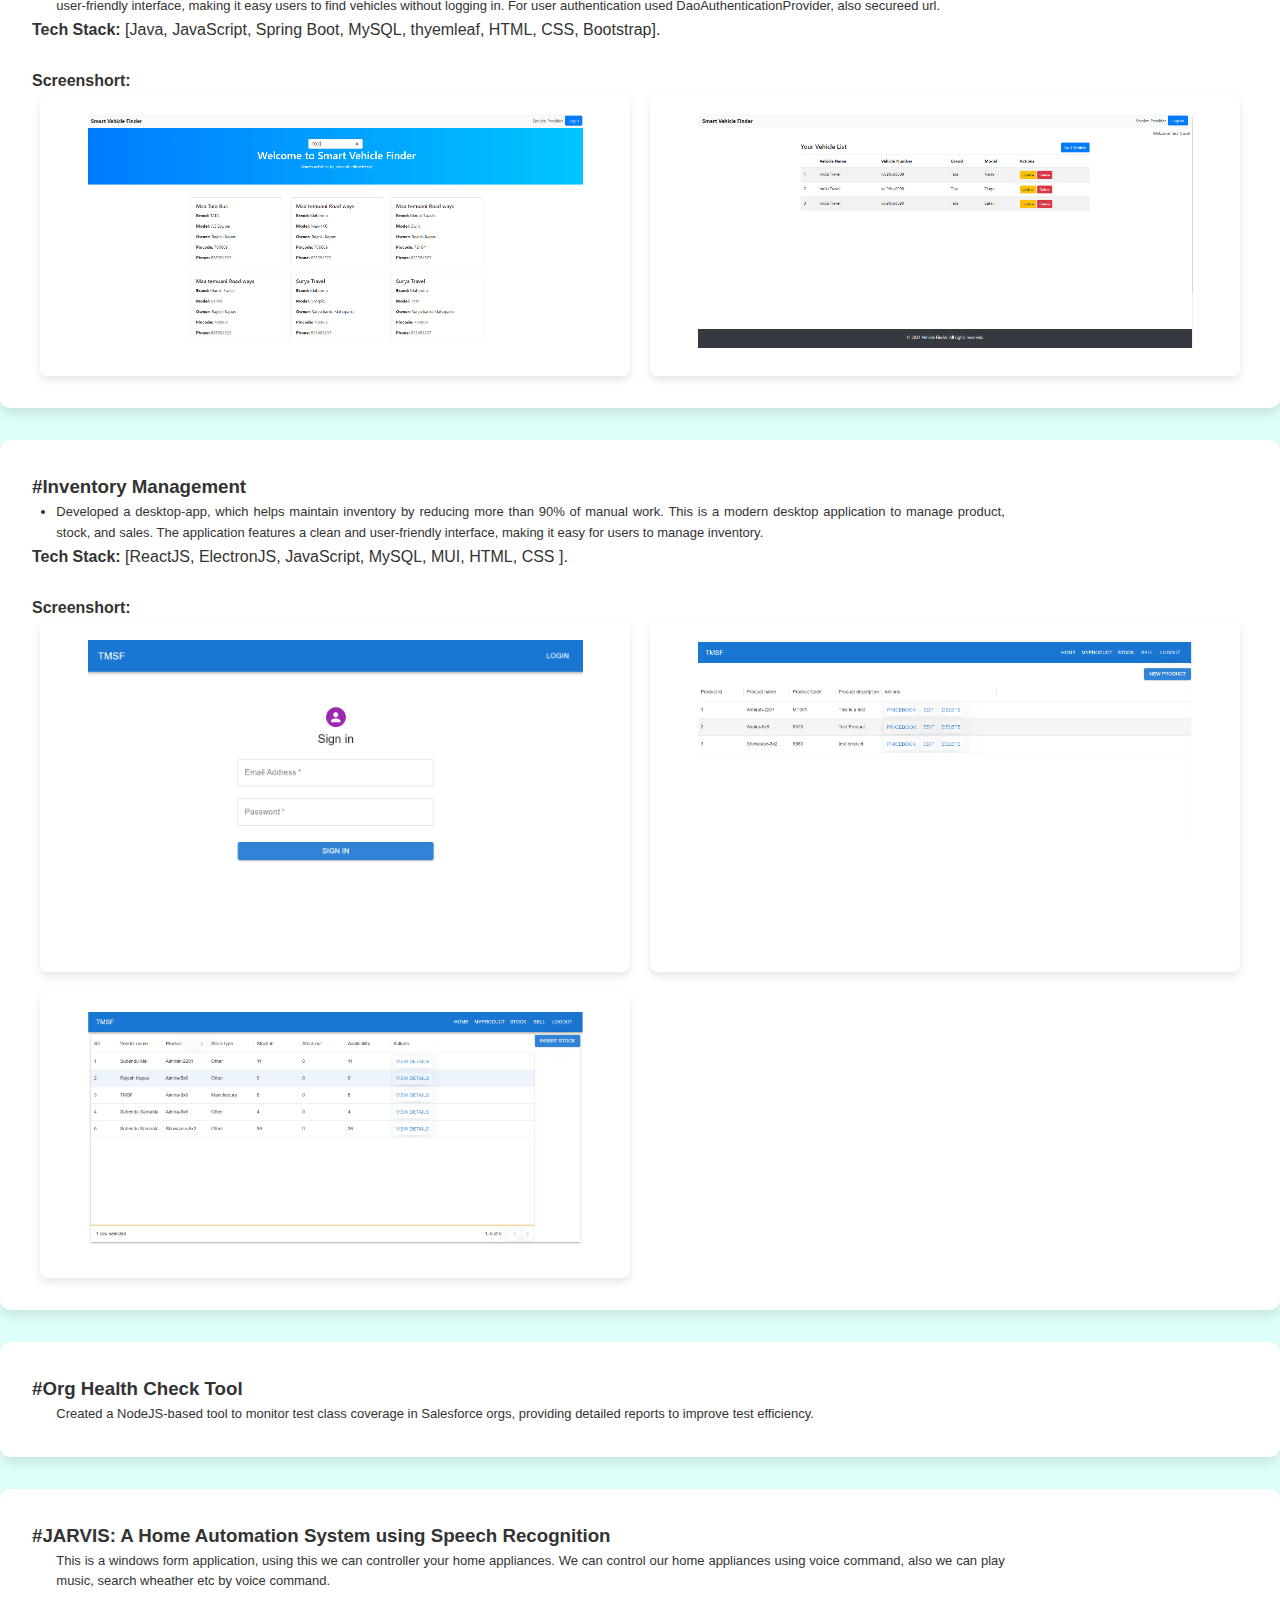
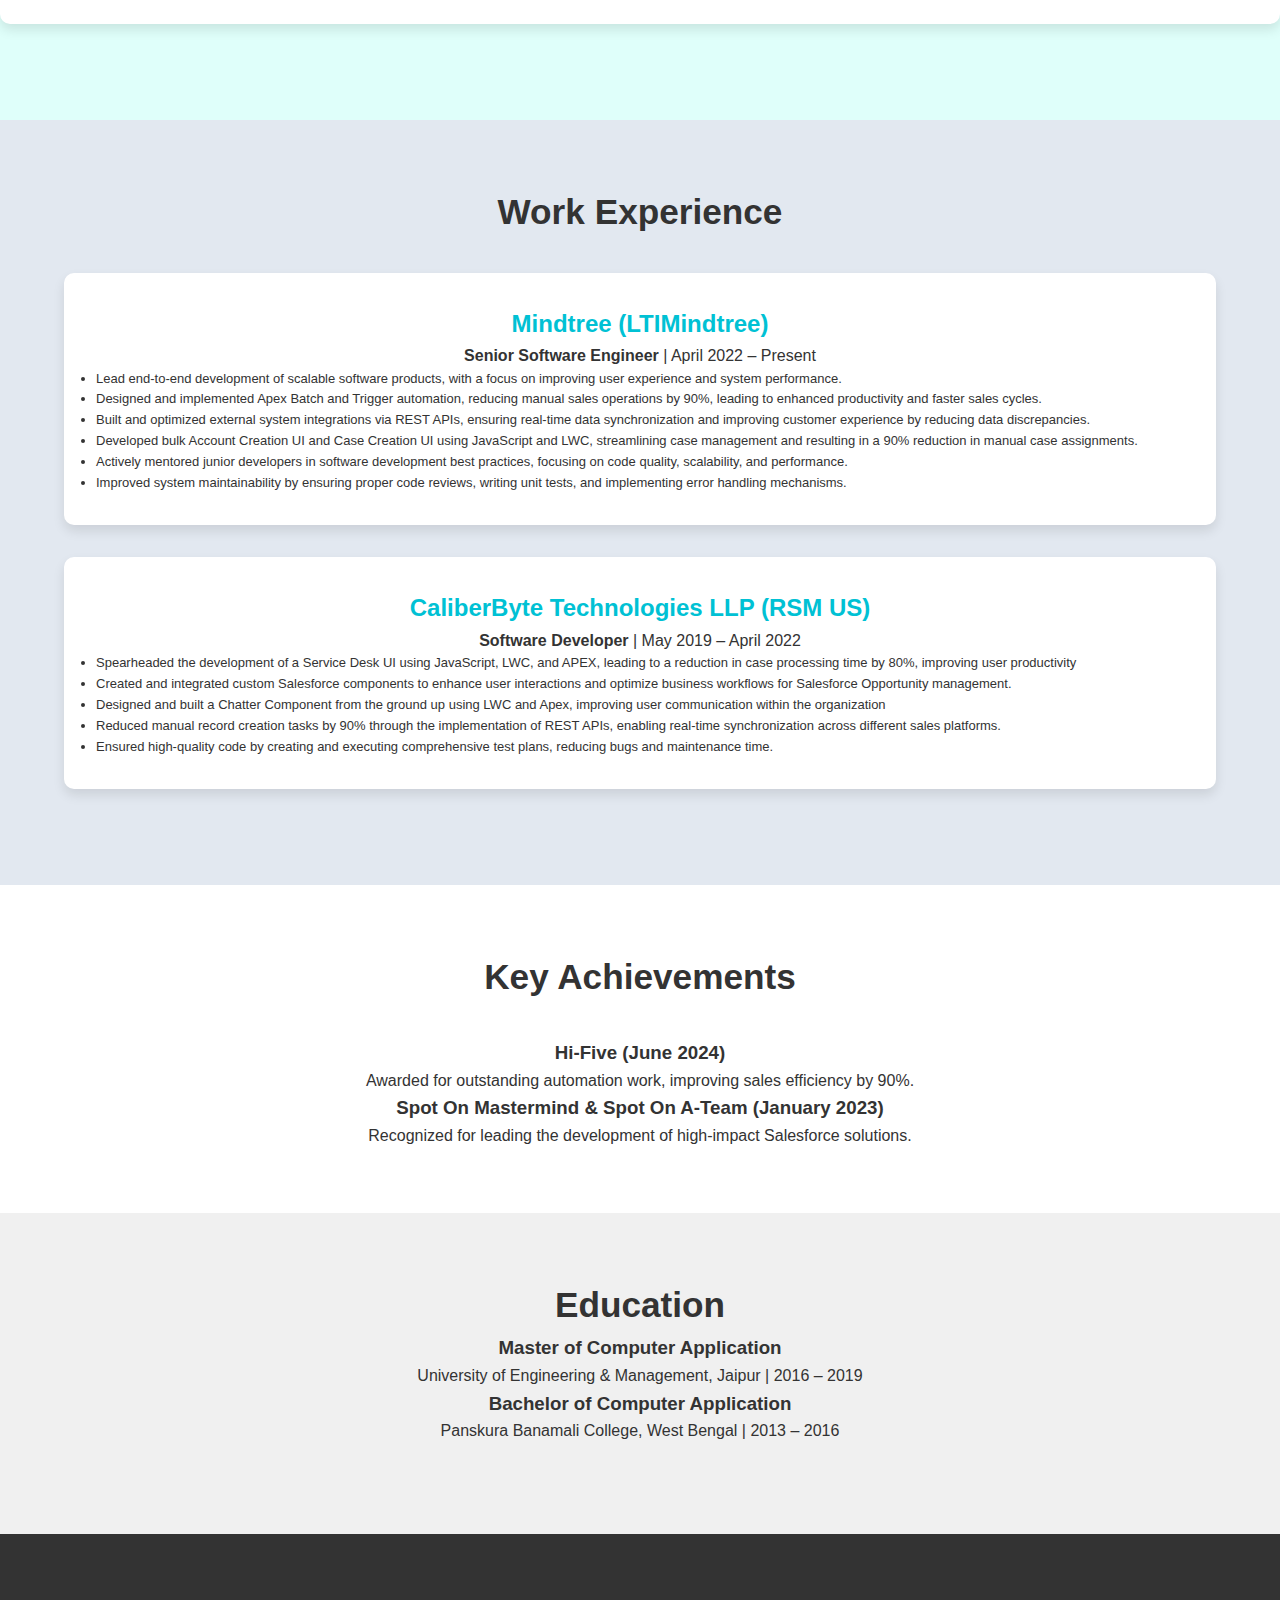
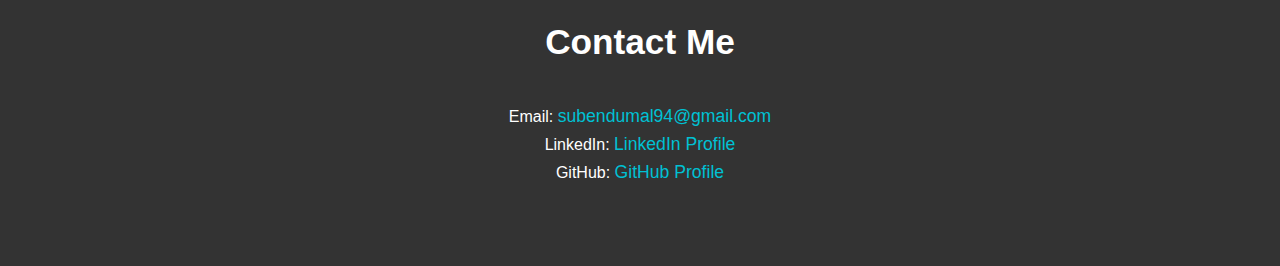
==== commit b33b323f: "fixed spel" ====
--- a/index.html
+++ b/index.html
@@ -133,7 +133,7 @@
             <div class="project">
                 <div class="project-details">
                     <div>
-                        <h3>#Inventory Managment</h3>
+                        <h3>#Inventory Management</h3>
                     </div>
                     <ul class="project-description" style="list-style-type:disc">
                         <li>Developed a desktop-app, which helps maintain inventory by reducing more than 90% of manual
